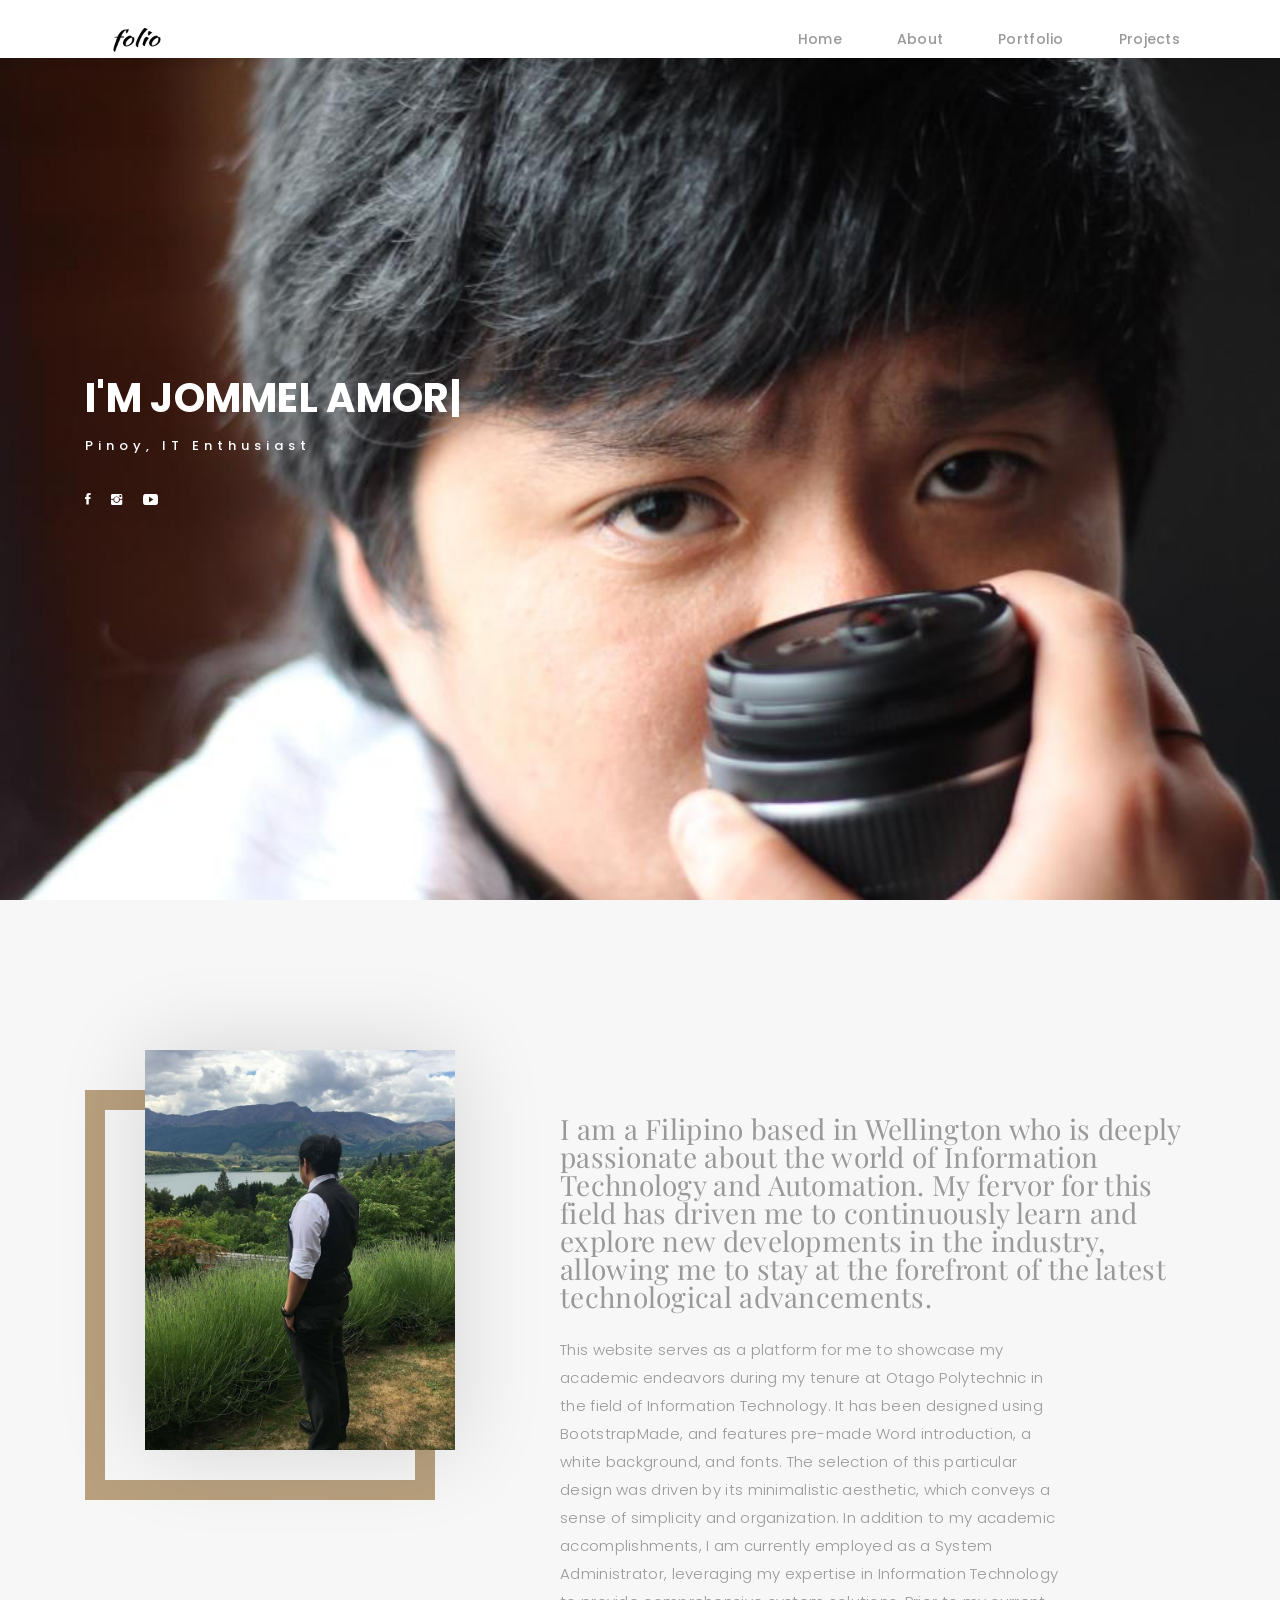
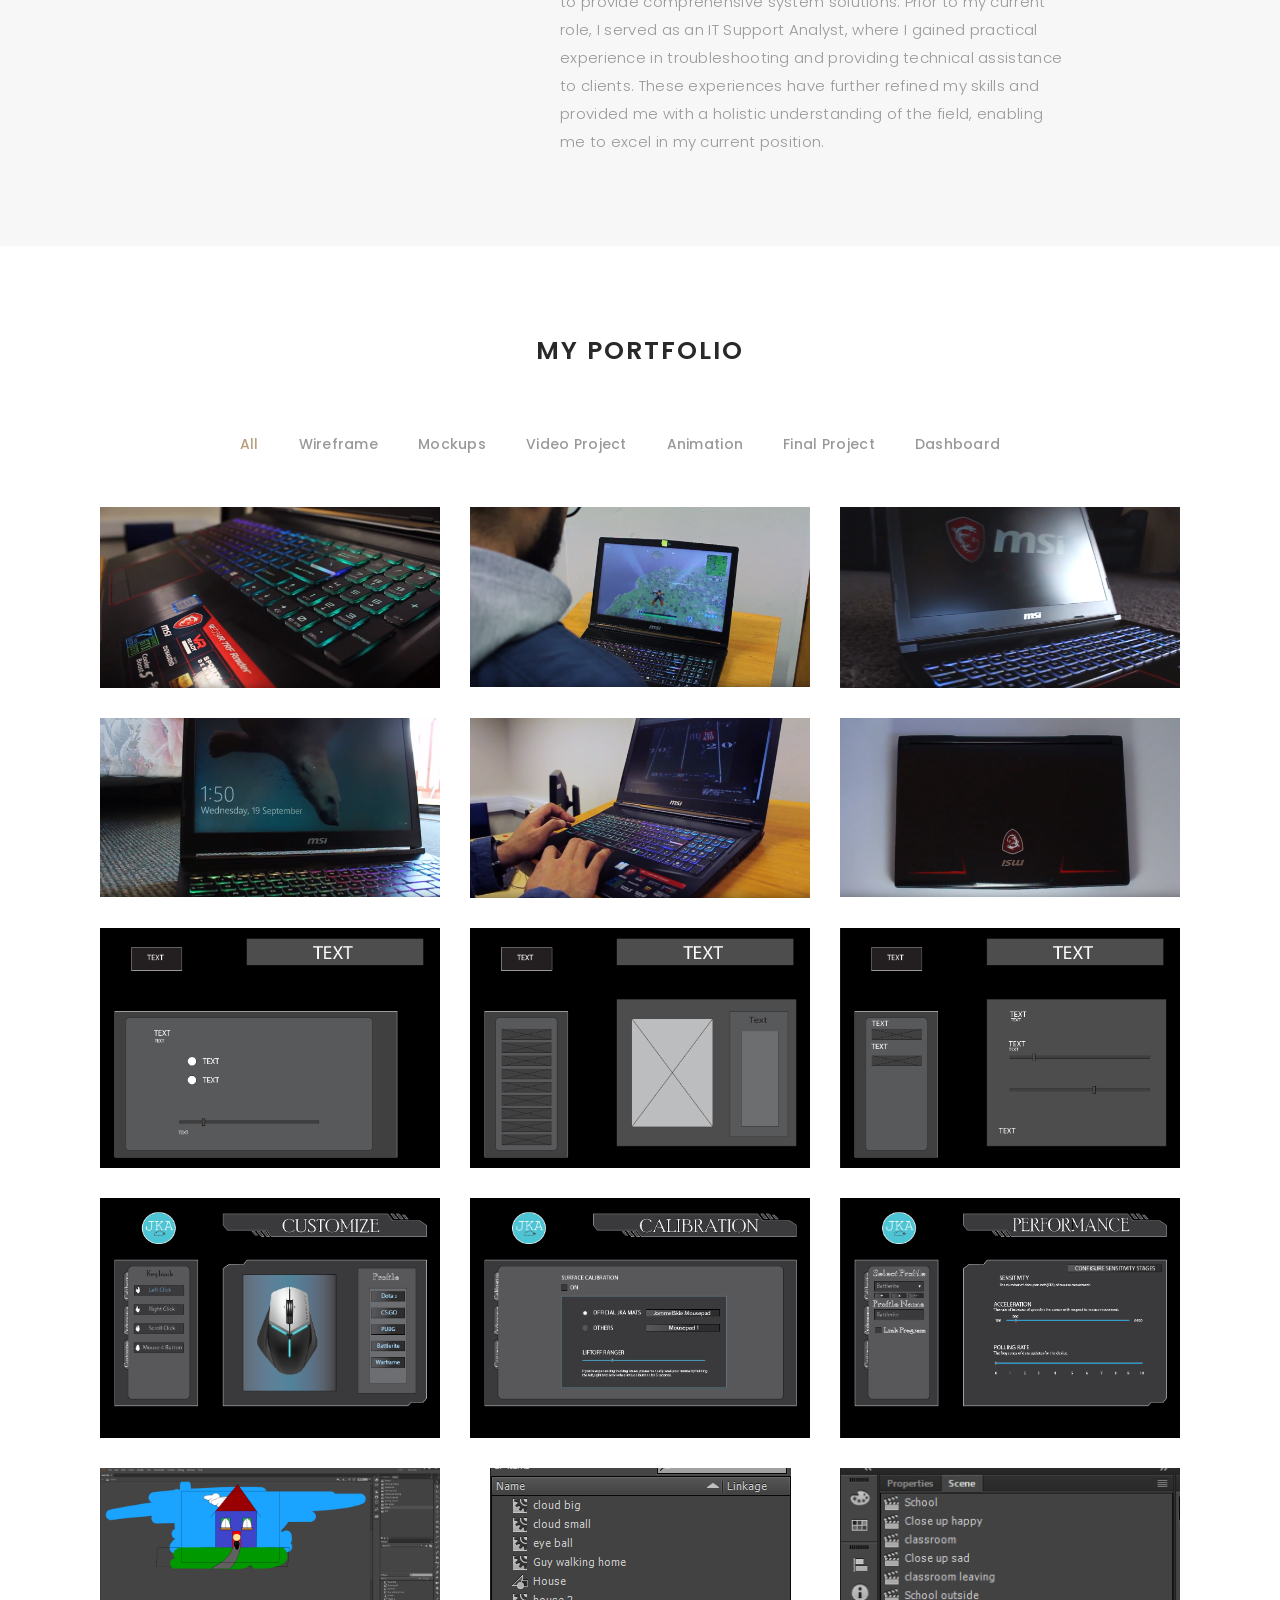
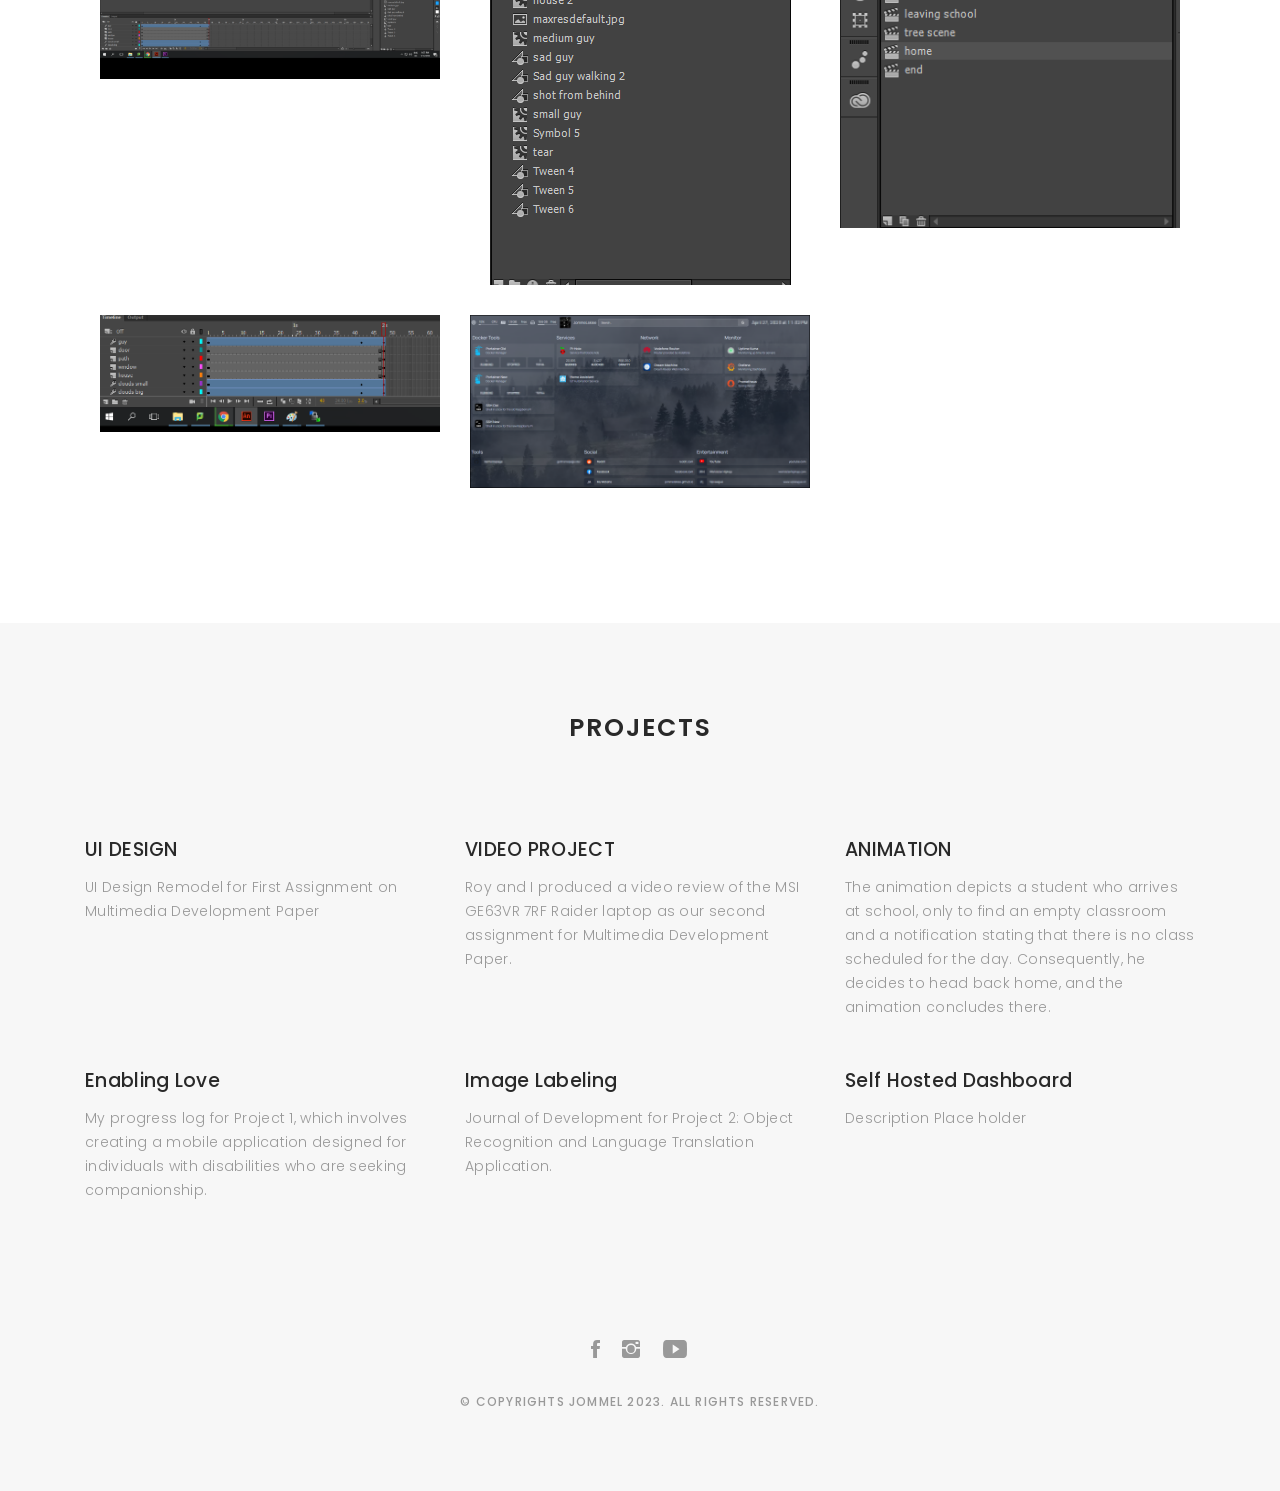
==== index.html @ 689acecf "updated the sequence of portfolio" ====
<!DOCTYPE html>
<html lang="en">

<head>
  <!-- meta -->
  <meta charset="utf-8">
  <meta content="width=device-width, initial-scale=1.0" name="viewport">

  <title>Jommel's Website</title>
  <meta content="" name="keywords">
  <meta content="" name="description">

  <!-- Google Fonts -->
  <link href="https://fonts.googleapis.com/css?family=Poppins:300,300i,400,400i,500,500i,600,600i,700,700i|Playfair+Display:400,400i,700,700i,900,900i" rel="stylesheet">

  <!-- Bootstrap CSS File -->
  <link href="lib/bootstrap/css/bootstrap.min.css" rel="stylesheet">

  <!-- Libraries CSS Files -->
  <link href="lib/ionicons/css/ionicons.min.css" rel="stylesheet">
  <link href="lib/owlcarousel/assets/owl.carousel.min.css" rel="stylesheet">
  <link href="lib/magnific-popup/magnific-popup.css" rel="stylesheet">
  <link href="lib/hover/hover.min.css" rel="stylesheet">

  <!-- Main Stylesheet File -->
  <link href="css/style.css" rel="stylesheet">

  <!-- Responsive css -->
  <link href="css/responsive.css" rel="stylesheet">

  <!-- Favicon -->
  <link rel="shortcut icon" href="images/favicon.png">

  <!-- =======================================================
    Theme Name: Folio
    Theme URL: https://bootstrapmade.com/folio-bootstrap-portfolio-template/
    Author: BootstrapMade.com
    Author URL: https://bootstrapmade.com
  ======================================================= -->
</head>

<body>

  <!-- start section navbar -->
  <nav id="main-nav">
    <div class="row">
      <div class="container">

        <div class="logo">
          <a href="index.html"><img src="images/logo.png" alt="logo"></a>
        </div>

        <div class="responsive"><i data-icon="m" class="ion-navicon-round"></i></div>

        <ul class="nav-menu list-unstyled">
          <li><a href="#header" class="smoothScroll">Home</a></li>
          <li><a href="#about" class="smoothScroll">About</a></li>
          <li><a href="#portfolio" class="smoothScroll">Portfolio</a></li>
          <li><a href="#journal" class="smoothScroll">Projects</a></li>
        </ul>

      </div>
    </div>
  </nav>
  <!-- End section navbar -->


  <!-- start section header -->
  <div id="header" class="home">

    <div class="container">
      <div class="header-content">
        <h1>I'm <span class="typed"></span></h1>
        <p>Pinoy, IT Enthusiast</p>

        <ul class="list-unstyled list-social">
          <li><a href="https://www.facebook.com/jommel.amor"><i class="ion-social-facebook"></i></a></li>
          <li><a href="https://www.instagram.com/jommelskiee/"><i class="ion-social-instagram"></i></a></li>
          <li><a href="https://www.youtube.com/user/jommelgwapo123"><i class="ion-social-youtube"></i></a></li>
        </ul>
      </div>
    </div>
  </div>
  <!-- End section header -->


  <!-- start section about us -->
  <div id="about" class="paddsection">
    <div class="container">
      <div class="row justify-content-between">

        <div class="col-lg-4 ">
          <div class="div-img-bg">
            <div class="about-img">
              <img src="images/me.jpg" class="img-responsive" alt="me">
            </div>
          </div>
        </div>

        <div class="col-lg-7">
          <div class="about-descr">

            <p class="p-heading">I am a Filipino based in Wellington who is deeply passionate about the world of Information Technology and Automation. My fervor for this field has driven me to continuously learn and explore new developments in the industry, allowing me to stay at the forefront of the latest technological advancements. </p>
            <p class="separator">This website serves as a platform for me to showcase my academic endeavors during my tenure at Otago Polytechnic in the field of Information Technology. It has been designed using BootstrapMade, and features pre-made Word introduction, a white background, and fonts. The selection of this particular design was driven by its minimalistic aesthetic, which conveys a sense of simplicity and organization.

              In addition to my academic accomplishments, I am currently employed as a System Administrator, leveraging my expertise in Information Technology to provide comprehensive system solutions. Prior to my current role, I served as an IT Support Analyst, where I gained practical experience in troubleshooting and providing technical assistance to clients. These experiences have further refined my skills and provided me with a holistic understanding of the field, enabling me to excel in my current position.</p>

          </div>

        </div>
      </div>
    </div>
  </div>
  <!-- end section about us -->




  </div>
  <!-- end section services -->


  <!-- start section portfolio -->
  <div id="portfolio" class="text-center paddsection">

    <div class="container">
      <div class="section-title text-center">
        <h2>My Portfolio</h2>
      </div>
    </div>

    <div class="container">
      <div class="row">
        <div class="col-md-12">

          <div class="portfolio-list">

            <ul class="nav list-unstyled" id="portfolio-flters">
              <li class="filter filter-active" data-filter=".all">all</li>
              <li class="filter" data-filter=".branding">Wireframe</li>
              <li class="filter" data-filter=".mockups">mockups</li>
              <li class="filter" data-filter=".uikits">Video Project</li>
              <li class="filter" data-filter=".animations">Animation</li>
              <li class="filter" data-filter=".photography">Final Project</li>
              <li class="filter" data-filter=".dashboard">Dashboard</li>
            </ul>

          </div>

          <div class="portfolio-container">

            <!--Make sure to include the data-filter name from above to make it work-->
            <div class="col-lg-4 col-md-6 portfolio-thumbnail all uikits">
              <a class="popup-img" href="images/portfolio/1.png">
                <img src="images/portfolio/1.png" alt="img">
              </a>
            </div>

            <div class="col-lg-4 col-md-6 portfolio-thumbnail all uikits">
              <a class="popup-img" href="images/portfolio/2.png">
                <img src="images/portfolio/2.png"  alt="img">
              </a>
            </div>

            <div class="col-lg-4 col-md-6 portfolio-thumbnail all uikits">
              <a class="popup-img" href="images/portfolio/3.png">
                <img src="images/portfolio/3.png" alt="img">
              </a>
            </div>

            <div class="col-lg-4 col-md-6 portfolio-thumbnail all uikits">
              <a class="popup-img" href="images/portfolio/4.png">
                <img src="images/portfolio/4.png" alt="img">
              </a>
            </div>

            <div class="col-lg-4 col-md-6 portfolio-thumbnail all uikits">
              <a class="popup-img" href="images/portfolio/5.png">
                <img src="images/portfolio/5.png" alt="img">
              </a>
            </div>

            <div class="col-lg-4 col-md-6 portfolio-thumbnail all uikits">
              <a class="popup-img" href="images/portfolio/6.png">
                <img src="images/portfolio/6.png" alt="img">
              </a>
            </div>
            
            <div class="col-lg-4 col-md-6 portfolio-thumbnail all branding">
              <a class="popup-img" href="images/portfolio/7.png">
                <img src="images/portfolio/7.png" alt="img">
              </a>
            </div>

            <div class="col-lg-4 col-md-6 portfolio-thumbnail all branding">
              <a class="popup-img" href="images/portfolio/8.png">
                <img src="images/portfolio/8.png" alt="img">
              </a>
            </div>

            <div class="col-lg-4 col-md-6 portfolio-thumbnail all branding">
              <a class="popup-img" href="images/portfolio/9.png">
                <img src="images/portfolio/9.png" alt="img">
              </a>
            </div>

            <div class="col-lg-4 col-md-6 portfolio-thumbnail all mockups">
              <a class="popup-img" href="images/portfolio/10.png">
                <img src="images/portfolio/10.png" alt="img">
              </a>
            </div>

            <div class="col-lg-4 col-md-6 portfolio-thumbnail all mockups">
              <a class="popup-img" href="images/portfolio/11.png">
                <img src="images/portfolio/11.png" alt="img">
              </a>
            </div>

            <div class="col-lg-4 col-md-6 portfolio-thumbnail all mockups">
              <a class="popup-img" href="images/portfolio/12.png">
                <img src="images/portfolio/12.png" alt="img">
              </a>
            </div>

            <div class="col-lg-4 col-md-6 portfolio-thumbnail all animations">
              <a class="popup-img" href="images/portfolio/13.png">
                <img src="images/portfolio/13.png" alt="img">
              </a>
            </div>

            <div class="col-lg-4 col-md-6 portfolio-thumbnail all animations">
              <a class="popup-img" href="images/portfolio/14.png">
                <img src="images/portfolio/14.png" alt="img">
              </a>
            </div>

            <div class="col-lg-4 col-md-6 portfolio-thumbnail all animations">
              <a class="popup-img" href="images/portfolio/15.png">
                <img src="images/portfolio/15.png" alt="img">
              </a>
            </div>

            <div class="col-lg-4 col-md-6 portfolio-thumbnail all animations">
              <a class="popup-img" href="images/portfolio/16.png">
                <img src="images/portfolio/16.png" alt="img">
              </a>
            </div>

            <div class="col-lg-4 col-md-6 portfolio-thumbnail all dashboard">
              <a class="popup-img" href="images/portfolio/17.png">
                <img src="images/portfolio/17.png" alt="img">
              </a>
            </div>

          </div>
        </div>
      </div>
    </div>

  </div>
  <!-- End section portfolio -->


  <!-- start section journal -->
  <div id="journal" class="text-left paddsection">

    <div class="container">
      <div class="section-title text-center">
        <h2>Projects</h2>
      </div>
    </div>

    <div class="container">
      <div class="journal-block">
        <div class="row">

          <div class="col-lg-4 col-md-6">
            <div class="journal-info">

              <!-- <a href="blog-single.html"><img src="images/blog-post-1.jpg" class="img-responsive" alt="img"></a> -->

              <div class="journal-txt">

                <h4><a href="blog-ui.html">UI DESIGN</a></h4>
                <p class="separator">UI Design Remodel for First Assignment on Multimedia Development Paper
                </p>

              </div>

            </div>
          </div>

          

          <div class="col-lg-4 col-md-6">
            <div class="journal-info">

              <!-- <a href="blog-video.html"><img src="images/blog-post-2.jpg" class="img-responsive" alt="img"></a> -->

              <div class="journal-txt">

                <h4><a href="blog-video.html">VIDEO PROJECT</a></h4>
                <p class="separator">Roy and I produced a video review of the MSI GE63VR 7RF Raider laptop as our second assignment for Multimedia Development Paper.
                </p>

              </div>

            </div>
          </div>



          <div class="col-lg-4 col-md-6">
            <div class="journal-info">

              <!-- <a href="blog-single.html"><img src="images/blog-post-3.jpg" class="img-responsive" alt="img"></a> -->

              <div class="journal-txt">

                <h4><a href="blog-single.html">ANIMATION</a></h4>
                <p class="separator">The animation depicts a student who arrives at school, only to find an empty classroom and a notification stating that there is no class scheduled for the day. Consequently, he decides to head back home, and the animation concludes there.
                </p>

              </div>

            </div>
          </div>



          <div class="col-lg-4 col-md-6">
            <div class="journal-info">

              <!-- <a href="blog-single.html"><img src="images/blog-post-3.jpg" class="img-responsive" alt="img"></a> -->

              <div class="journal-txt">

                <h4><a href="blog-project1.html">Enabling Love</a></h4>
                <p class="separator">My progress log for Project 1, which involves creating a mobile application designed for individuals with disabilities who are seeking companionship.
                </p>

              </div>

            </div>
          </div>



          <div class="col-lg-4 col-md-6">
            <div class="journal-info">

              <!-- <a href="blog-single.html"><img src="images/blog-post-3.jpg" class="img-responsive" alt="img"></a> -->

              <div class="journal-txt">

                <h4><a href="blog-project2.html">Image Labeling</a></h4>
                <p class="separator">Journal of Development for Project 2: Object Recognition and Language Translation Application.
                </p>

              </div>

            </div>
          </div>



          <div class="col-lg-4 col-md-6">
            <div class="journal-info">


              <div class="journal-txt">

                <h4><a href="dashboard.html">Self Hosted Dashboard</a></h4>
                <p class="separator">Description Place holder
                </p>

              </div>

            </div>
          </div>


<!--
          <div class="col-lg-4 col-md-6">
            <div class="journal-info">


              <div class="journal-txt">

                <h4><a href="blog-project2.html">TITLE</a></h4>
                <p class="separator">Description
                </p>

              </div>

            </div>
          </div>

        -->



        </div>
      </div>
    </div>

  </div>
  <!-- End section journal -->



  <!-- start section footer -->
  <div id="footer" class="text-center">
    <div class="container">
      <div class="socials-media text-center">

        <ul class="list-unstyled">
          <li><a href="https://www.facebook.com/jommel.amor"><i class="ion-social-facebook"></i></a></li>
          <li><a href="https://www.instagram.com/jommelskiee/"><i class="ion-social-instagram"></i></a></li>
          <li><a href="https://www.youtube.com/user/jommelgwapo123"><i class="ion-social-youtube"></i></a></li>
        </ul>

      </div>

      <p>&copy; Copyrights Jommel 2023. All rights reserved.</p>



    </div>
  </div>
  <!-- End section footer -->

  <!-- JavaScript Libraries -->
  <script src="lib/jquery/jquery.min.js"></script>
  <script src="lib/jquery/jquery-migrate.min.js"></script>
  <script src="lib/bootstrap/js/bootstrap.bundle.min.js"></script>
  <script src="lib/typed/typed.js"></script>
  <script src="lib/owlcarousel/owl.carousel.min.js"></script>
  <script src="lib/magnific-popup/magnific-popup.min.js"></script>
  <script src="lib/isotope/isotope.pkgd.min.js"></script>

  <!-- Contact Form JavaScript File -->
  <script src="contactform/contactform.js"></script>

  <!-- Template Main Javascript File -->
  <script src="js/main.js"></script>

</body>

</html>
---- css/style.css ----
/*
  Theme Name: Folio
  Theme URL: https://bootstrapmade.com/folio-bootstrap-portfolio-template/
  Author: BootstrapMade.com
  Author URL: https://bootstrapmade.com
*/

/*  General Styling
/*-----------------------------------------------------------------------------------*/

body {
  background: #ffffff;
  color: #898989;
  font-family: 'Poppins', helvetica;
  font-size: 15px;
  font-weight: 300;
  line-height: 20px;
  letter-spacing: 0.02em;
  overflow-x: hidden;
  margin: 0 auto;
  padding: 0;
  -moz-box-sizing: border-box;
  -ms-box-sizing: border-box;
  -o-box-sizing: border-box;
  -webkit-box-sizing: border-box;
  box-sizing: border-box;
}

h1, h2, h3, h4, h5, h6 {
  margin: 0;
}

h2 {
  color: #292929;
  font-weight: 600;
}

h4 {
  color: #292929;
  font-size: 14px;
  font-weight: 600;
}

a {
  color: #292929;
  text-decoration: none !important;
  -moz-transition: all 0.5s ease-in-out 0s;
  -ms-transition: all 0.5s ease-in-out 0s;
  -o-transition: all 0.5s ease-in-out 0s;
  -webkit-transition: all 0.5s ease-in-out 0s;
  transition: all 0.5s ease-in-out 0s;
}

a:hover {
  -moz-transition: all 0.5s ease-in-out 0s;
  -ms-transition: all 0.5s ease-in-out 0s;
  -o-transition: all 0.5s ease-in-out 0s;
  -webkit-transition: all 0.5s ease-in-out 0s;
  transition: all 0.5s ease-in-out 0s;
}

a:hover, a:focus {
  color: #b8a07e;
  text-decoration: underline;
}

nav ul li a {
  padding: 2px 0 0 0;
  position: relative;
  display: block;
  font-size: 12px;
  color: #999999;
  letter-spacing: 0.1em;
  font-weight: 500;
  line-height: 14px;
  text-transform: uppercase;
  -moz-transition: all 0.5s ease-in-out 0s;
  -ms-transition: all 0.5s ease-in-out 0s;
  -o-transition: all 0.5s ease-in-out 0s;
  -webkit-transition: all 0.5s ease-in-out 0s;
  transition: all 0.5s ease-in-out 0s;
}

p {
  margin: 25px 0;
  padding: 0;
  font-size: 15px;
  color: #999999;
  line-height: 28px;
}

::-moz-selection {
  background: #b8a07e;
  color: #fff;
}

::selection {
  background: #b8a07e;
  color: #fff;
}

.btn {
  background: #333;
  border: medium none;
  border-radius: 0;
  color: #fff;
  font-size: 12px;
  height: 50px;
  line-height: 50px;
  padding: 0 30px;
  text-transform: uppercase;
}

.btn:hover, .btn:focus {
  color: #fff;
}

.padDiv {
  padding: 30px 20px;
}

.section-title {
  margin-bottom: 70px;
}

.section-title h2 {
  font-size: 25px;
  letter-spacing: 2px;
  text-transform: uppercase;
}

.form-control {
  background-color: transparent;
  border: 1px solid #999;
  border-radius: 0;
  color: #999999;
  font-size: 12px;
  font-weight: 500;
  height: 50px;
  letter-spacing: 0.1em;
  padding-left: 10px;
  margin: 0 0 25px 0;
  line-height: 14px;
  text-transform: uppercase;
}

.form-control:focus {
  box-shadow: none;
  outline: 0 none;
}

.paddsection {
  padding-top: 90px;
  padding-bottom: 90px;
}

.paddsections {
  padding-top: 90px;
  padding-bottom: 90px !important;
}

.hvr-shutter-in-horizontal::before {
  background: #333;
}

.hvr-shutter-in-horizontal:hover {
  background: #b8a07e;
}

.mb-30 {
  margin-bottom: 30px;
}

/*-----------------------------------------------------------------------------------*/
/*  Navbar Top
/*-----------------------------------------------------------------------------------*/

nav {
  position: fixed;
  background: #fff;
  z-index: 1000;
  width: 100%;
  padding: 20px;
  display: none;
  -webkit-box-shadow: 0px 2px 92px 0px rgba(0, 0, 0, 0.18);
  -moz-box-shadow: 0px 2px 92px 0px rgba(0, 0, 0, 0.18);
  box-shadow: 0px 2px 92px 0px rgba(0, 0, 0, 0.18);
}

.nav-menu {
  float: right;
  line-height: 32px;
  margin-bottom: 0;
  padding-top: 16px;
}

nav ul li {
  float: left;
  margin-right: 15px;
  font-family: 'Poppins', sans-serif;
  font-size: 14px;
  margin-left: 40px;
}

nav ul li a {
  padding: 2px 0 0 0;
  position: relative;
  display: block;
  font-size: 14px;
  color: #999999;
  font-family: 'Poppins', helvetica;
  font-weight: 500;
  line-height: 16px;
  text-transform: uppercase;
  letter-spacing: 0.02em;
  text-transform: capitalize;
}

.logo {
  float: left;
}

.logo img {
  width: 100px;
  height: 50px;
}

.responsive {
  display: none;
  font-size: 23px;
}

.active {
  color: #afafaf;
}

/*----------------------------------------------------------------------------------*/
/*  Header
/*-----------------------------------------------------------------------------------*/

#header {
  background: url("../images/home-bg.jpg") repeat scroll center center / cover;
  height: 100vh;
  width: 100%;
}


#header .header-content {
  height: 100vh;
  text-align: left;
  width: 100%;
  display: flex;
  justify-content: center;
  flex-direction: column;
}

.header-content h1 {
  font-size: 40px;
  font-weight: 700;
  margin-bottom: 10px;
  text-transform: uppercase;
  color: #fff;
}

.header-content p {
  font-size: 13px;
  letter-spacing: 5px;
  margin-top: 0;
  margin-bottom: 30px;
  text-transform: capitalize;
  color: #fff;
  font-weight: 500;
}

.header-content .list-social li {
  float: left;
  margin-right: 20px;
}

.header-content .list-social li i {
  color: #fff;
  font-size: 15px;
}

/*-----------------------------------------------------------------------------------*/
/*  Aout-us
/*-----------------------------------------------------------------------------------*/

#about {
  width: 100%;
  height: auto;
  background: #f7f7f7;
  padding-top: 190px;
}

#about .div-img-bg {
  padding-bottom: 30px;
  border: 20px solid #b8a07e;
}

#about .div-img-bg .about-img img {
  width: 100%;
  box-shadow: 0px 0px 85px 0px rgba(0, 0, 0, 0.14);
  margin-top: -60px;
  margin-left: 40px;
  height: 400px;
  object-fit: cover;
}

#about .about-descr .p-heading {
  font-family: 'Playfair Display', serif;
  font-size: 28px;
  text-align: left;
}

#about .about-descr .separator {
  max-width: 80%;
  margin-bottom: 0;
  text-align: left;
}

/*-----------------------------------------------------------------------------------*/
/*   Services
/*-----------------------------------------------------------------------------------*/

#services {
  background: #f7f7f7;
  position: relative;
  padding-bottom: 80px;
}

.owl-item {
  float: left;
}
.services-block span {
  margin: 10px 0;
  position: relative;
  font-size: 13px;
  color: #292929;
  letter-spacing: 0.1em;
  font-weight: 500;
  text-transform: uppercase;
  display: block;
}

.services-block .separator {
  margin: 0;
  font-size: 13px;
  line-height: 22px;
}

.services-block i {
  font-size: 44px;
  color: #b8a07e;
  line-height: 44px;
}


.services-carousel  .owl-stage-outer {
  overflow: hidden;
}

.services-carousel .owl-dots {
  margin-top: 5px;
  text-align: center;
}

.services-carousel .owl-dot {
  display: inline-block;
  margin: 0 5px;
  width: 12px !important;
  height: 12px !important;
  border-radius: 50%;
  border: 0;
  padding: 0 !important;
  background-color: #ddd;
  cursor: pointer;
}

.services-carousel .owl-dot.active {
  background-color: #b8a07e;
}

.owl-nav {
  display: none;
}


/*-----------------------------------------------------------------------------------*/
/*  Portfolio
/*-----------------------------------------------------------------------------------*/

#portfolio {
  position: relative;
  padding-bottom: 50px;
}

#portfolio .portfolio-list {
  margin-bottom: 50px;
}

#portfolio .portfolio-list .nav {
  display: inline-block;
  margin: 0;
}

#portfolio .portfolio-list .nav li {
  margin: 0 40px 0 0;
  float: left;
  font-size: 14px;
  color: #999999;
  line-height: 16px;
  cursor: pointer;
  font-family: 'Poppins', helvetica;
  font-weight: 500;
  letter-spacing: 0.02em;
  text-transform: capitalize;
  -moz-transition: all 0.5s ease-in-out 0s;
  -ms-transition: all 0.5s ease-in-out 0s;
  -o-transition: all 0.5s ease-in-out 0s;
  -webkit-transition: all 0.5s ease-in-out 0s;
  transition: all 0.5s ease-in-out 0s;
}

#portfolio .portfolio-list .nav li:hover, #portfolio .portfolio-list .nav li.filter-active  {
  color: #b8a07e;
  -moz-transition: all 0.5s ease-in-out 0s;
  -ms-transition: all 0.5s ease-in-out 0s;
  -o-transition: all 0.5s ease-in-out 0s;
  -webkit-transition: all 0.5s ease-in-out 0s;
  transition: all 0.5s ease-in-out 0s;
}

#portfolio .portfolio-container {
  display: inline-block;
  margin-bottom: 50px;
  width: 100%;
}

.portfolio-thumbnail {
  margin-bottom: 30px;
  overflow: hidden;
}

.portfolio-thumbnail img {
  max-width: 100%;
}

/*-----------------------------------------------------------------------------------*/
/*  Journal
/*-----------------------------------------------------------------------------------*/

#journal,  #journal-blog {
  height: auto;
  width: 100%;
  background: #f7f7f7;
  padding-bottom: 60px;
  position: relative;
}

#journal-blog {
  background: #fff;
  padding-bottom: 30px;
}

#journal .journal-block {
  display: inline-block;
  height: auto;
  width: 100%;
}

#journal .journal-block .journal-info {
  position: relative;
}

.journal-block .journal-info img {
  max-width: 100%;
}

.journal-block .journal-info .journal-txt {
  padding: 25px 0px;
  position: relative;
}

.journal-block .journal-info .journal-txt h4 a {
  display: block;
  font-size: 19px;
  line-height: 24px;
  margin: 0 0 13px 0;
  font-weight: 500;
  color: #292929;
  -moz-transition: all 0.5s ease-in-out 0s;
  -ms-transition: all 0.5s ease-in-out 0s;
  -o-transition: all 0.5s ease-in-out 0s;
  -webkit-transition: all 0.5s ease-in-out 0s;
  transition: all 0.5s ease-in-out 0s;
}

.journal-block .journal-info .journal-txt h4 a:hover {
  color: #b8a07e;
  -moz-transition: all 0.5s ease-in-out 0s;
  -ms-transition: all 0.5s ease-in-out 0s;
  -o-transition: all 0.5s ease-in-out 0s;
  -webkit-transition: all 0.5s ease-in-out 0s;
  transition: all 0.5s ease-in-out 0s;
}

.journal-block .journal-info .journal-txt p {
  margin: 0;
  font-size: 14px;
  line-height: 24px;
}

/*-----------------------------------------------------------------------------------*/
/*  Contact
/*-----------------------------------------------------------------------------------*/

#contact {
  height: auto;
  width: 100%;
}

.contact-details {
  list-style: none;
  margin: 0;
  padding: 0;
}

.contact-details li {
  padding-bottom: 10px;
}

#contact input, #contact textarea {
  width: 100%;
}


#contact  #sendmessage {
  color: #18d26e;
  border: 1px solid #18d26e;
  display: none;
  text-align: center;
  padding: 15px;
  font-weight: 600;
  margin: 15px;
}

#contact  #errormessage {
  color: red;
  display: none;
  border: 1px solid red;
  text-align: center;
  padding: 15px;
  font-weight: 600;
  margin: 15px;
}

#contact #sendmessage.show, #contact #errormessage.show, #contact .show {
  display: block;
}

#contact .validation {
  color: red;
  display: none;
  margin: 0 0 20px;
  font-weight: 400;
  font-size: 13px;
}

/*-----------------------------------------------------------------------------------*/
/*  Footer
/*-----------------------------------------------------------------------------------*/

#footer {
  background: #f7f7f7;
  padding-top: 50px;
  padding-bottom: 50px;
}

#footer .socials-media {
  width: 100%;
}

#footer .socials-media ul {
  display: inline-block;
  float: none;
  margin: 0 0 20px 0;
}

#footer .socials-media ul li {
  float: left;
  margin-left: 10px;
  margin-right: 10px;
}

#footer .socials-media ul li a {
  font-size: 24px;
  color: #999;
  letter-spacing: 0.1em;
  font-weight: 500;
  background: transparent;
  text-transform: uppercase;
  -moz-transition: all 0.5s ease-in-out 0s;
  -ms-transition: all 0.5s ease-in-out 0s;
  -o-transition: all 0.5s ease-in-out 0s;
  -webkit-transition: all 0.5s ease-in-out 0s;
  transition: all 0.5s ease-in-out 0s;
}

#footer .socials-media ul li a:hover {
  color: #b8a07e;
  -moz-transition: all 0.5s ease-in-out 0s;
  -ms-transition: all 0.5s ease-in-out 0s;
  -o-transition: all 0.5s ease-in-out 0s;
  -webkit-transition: all 0.5s ease-in-out 0s;
  transition: all 0.5s ease-in-out 0s;
}

#footer p {
  font-size: 12px;
  letter-spacing: 0.1em;
  font-weight: 500;
  margin-top: 0;
  text-transform: uppercase;
}

.credits {
  font-size: 13px;
}
---- css/responsive.css ----
/** Width between 1200x to 0
 *  ~~~~~~~~~~~~~~~~~~~~~~~~~~~~~~~~~~~~
 */

@media (min-width: 1200px) {

}

/** Width between 992px to 1199px
 *  ~~~~~~~~~~~~~~~~~~~~~~~~~~~~~~~~~~~~
 */

@media (min-width: 992px) and (max-width: 1199px) {
  
}

/** Width between 768px to 991px
 *  ~~~~~~~~~~~~~~~~~~~~~~~~~~~~~~~~~~~~
 */

@media (min-width: 768px) and (max-width: 991px) {
  /* Navbar */
  nav {
    padding: 10px 15px;
  }
  .nav-menu {
    margin-top: 40px;
    display: none;
    float: none;
    width: 100%;
  }
  .nav-menu li {
    float: none;
    width: 100%;
    text-align: center;
    border-top: 1px solid #f7f7f7;
    line-height: 45px;
    margin-left: 0;
    padding-top: 10px;
    padding-bottom: 10px;
  }
  .responsive {
    float: right;
    padding-top: 15px;
    display: block;
  }
  /* About */
  .head-info .header-content .cmaster h1 {
    font-size: 32px;
  }
  #about .div-img-bg {
    padding: 0;
  }
  #about .div-img-bg .about-img img {
    margin-top: 0%;
    margin-left: calc(0% - 0px);
  }
  #about .about-descr .p-heading {
    font-size: 20px;
  }
  #about .about-descr .separator {
    max-width: 100%;
    margin-bottom: 0;
  }
  /* portfolio */
  #portfolio .portfolio-list .nav li {
    float: none;
    margin: 20px;
    display: inline-block;
  }
  /* journal */
  #journal .journal-block .journal-info {
    margin-bottom: 30px;
  }
  /* Contact */
  .contact-contact {
    margin-bottom: 30px;
  }
  /* Footer */
  #footer .socials-media ul li {
    margin-right: 0;
    margin-left: 0;
    float: none;
    display: inline-block;
  }
}

/** Width between 767px to 0
 *  ~~~~~~~~~~~~~~~~~~~~~~~~~~~~~~~~~~~~
 */

@media (max-width: 767px) {
  /* Navbar */
  nav {
    padding: 20px 15px;
  }
  .nav-menu {
    margin-top: 40px;
    display: none;
    float: none;
    width: 100%;
  }
  .nav-menu li {
    float: none;
    width: 100%;
    text-align: center;
    border-top: 1px solid #f7f7f7;
    line-height: 45px;
    margin-left: 0;
    padding-top: 10px;
    padding-bottom: 10px;
  }
  .responsive {
    float: right;
    padding-top: 15px;
    display: block;
  }
  /* About */
  .head-info .header-content h1 {
    font-size: 32px;
  }
  #about .div-img-bg {
    padding: 0;
  }
  #about .div-img-bg .about-img img {
    margin-top: 0%;
    margin-left: calc(0% - 0px);
  }
  #about .about-descr .p-heading {
    font-size: 20px;
  }
  #about .about-descr .separator {
    max-width: 100%;
    margin-bottom: 0;
  }
  /* portfolio */
  #portfolio .portfolio-list .nav li {
    float: none;
    margin: 20px;
    display: inline-block;
  }
  /* journal */
  #journal .journal-block .journal-info {
    margin-bottom: 30px;
  }
  /* Contact */
  .contact-contact {
    margin-bottom: 30px;
  }
  /* Footer */
  #footer .socials-media ul li {
    margin-right: 0;
    margin-left: 0;
    float: none;
    display: inline-block;
  }
}

/** Width between 600px to 0
 *  ~~~~~~~~~~~~~~~~~~~~~~~~~~~~~~~~~~~~
 */

@media (max-width: 600px) {
  /* Navbar */
  nav {
    padding: 20px 15px;
  }
  .nav-menu {
    margin-top: 40px;
    display: none;
    float: none;
    width: 100%;
  }
  .nav-menu li {
    float: none;
    width: 100%;
    text-align: center;
    border-top: 1px solid #f7f7f7;
    line-height: 45px;
    margin-left: 0;
    padding-top: 10px;
    padding-bottom: 10px;
  }
  .responsive {
    float: right;
    padding-top: 15px;
    display: block;
  }
  /* About */
  .head-info .header-content h1 {
    font-size: 32px;
  }
  #about .div-img-bg {
    padding: 0;
  }
  #about .div-img-bg .about-img img {
    margin-top: 0%;
    margin-left: calc(0% - 0px);
  }
  #about .about-descr .p-heading {
    font-size: 20px;
  }
  #about .about-descr .separator {
    max-width: 100%;
    margin-bottom: 0;
  }
  /* portfolio */
  #portfolio .portfolio-list .nav li {
    float: none;
    margin: 10px;
    display: inline-block;
  }
  /* journal */
  #journal .journal-block .journal-info {
    margin-bottom: 30px;
  }
  /* Contact */
  .contact-contact {
    margin-bottom: 30px;
  }
  /* Footer */
  #footer .socials-media ul li {
    margin-right: 0;
    margin-left: 0;
    float: none;
    display: inline-block;
  }
}

/** Width between 480px to 0
 *  ~~~~~~~~~~~~~~~~~~~~~~~~~~~~~~~~~~~~
 */

@media (max-width: 480px) {
  /* Navbar */
  nav {
    padding: 20px 15px;
  }
  .nav-menu {
    margin-top: 40px;
    display: none;
    float: none;
    width: 100%;
  }
  .nav-menu li {
    float: none;
    width: 100%;
    text-align: center;
    border-top: 1px solid #f7f7f7;
    line-height: 45px;
    margin-left: 0;
    padding-top: 10px;
    padding-bottom: 10px;
  }
  .responsive {
    float: right;
    padding-top: 15px;
    display: block;
  }
  /* About */
  .head-info .header-content h1 {
    font-size: 32px;
  }
  #about .div-img-bg {
    padding: 0;
  }
  #about .div-img-bg .about-img img {
    margin-top: 0%;
    margin-left: calc(0% - 0px);
  }
  #about .about-descr .p-heading {
    font-size: 20px;
  }
  #about .about-descr .separator {
    max-width: 100%;
    margin-bottom: 0;
  }
  /* portfolio */
  #portfolio .portfolio-list .nav li {
    float: none;
    margin: 20px;
  }
  /* journal */
  #journal .journal-block .journal-info {
    margin-bottom: 30px;
  }
  /* Contact */
  .contact-contact {
    margin-bottom: 30px;
  }
  /* Footer */
  #footer .socials-media ul li {
    margin-right: 0;
    margin-left: 0;
    float: none;
    display: inline-block;
  }
}

/** Width between 320px to 0
 *  ~~~~~~~~~~~~~~~~~~~~~~~~~~~~~~~~~~~~
 */

@media (max-width: 320px) {
  /* Navbar */
  nav {
    padding: 20px 15px;
  }
  .nav-menu {
    margin-top: 40px;
    display: none;
    float: none;
    width: 100%;
  }
  .nav-menu li {
    float: none;
    width: 100%;
    text-align: center;
    border-top: 1px solid #f7f7f7;
    line-height: 45px;
    margin-left: 0;
    padding-top: 10px;
    padding-bottom: 10px;
  }
  .responsive {
    float: right;
    padding-top: 15px;
    display: block;
  }
  /* About */
  .head-info .header-content h1 {
    font-size: 32px;
  }
  #about .div-img-bg {
    padding: 0;
  }
  #about .div-img-bg .about-img img {
    margin-top: 0%;
    margin-left: calc(0% - 0px);
  }
  #about .about-descr .p-heading {
    font-size: 20px;
  }
  #about .about-descr .separator {
    max-width: 100%;
    margin-bottom: 0;
  }
  /* portfolio */
  #portfolio .portfolio-list .nav li {
    float: none;
    margin: 20px;
  }
  /* journal */
  #journal .journal-block .journal-info {
    margin-bottom: 30px;
  }
  /* Contact */
  .contact-contact {
    margin-bottom: 30px;
  }
  /* Footer */
  #footer .socials-media ul li {
    margin-right: 0;
    margin-left: 0;
    float: none;
    display: inline-block;
  }
  /* Single page */
  .entry-comments-body span {
    display: inline-block;
    margin-right: 0;
  }
}
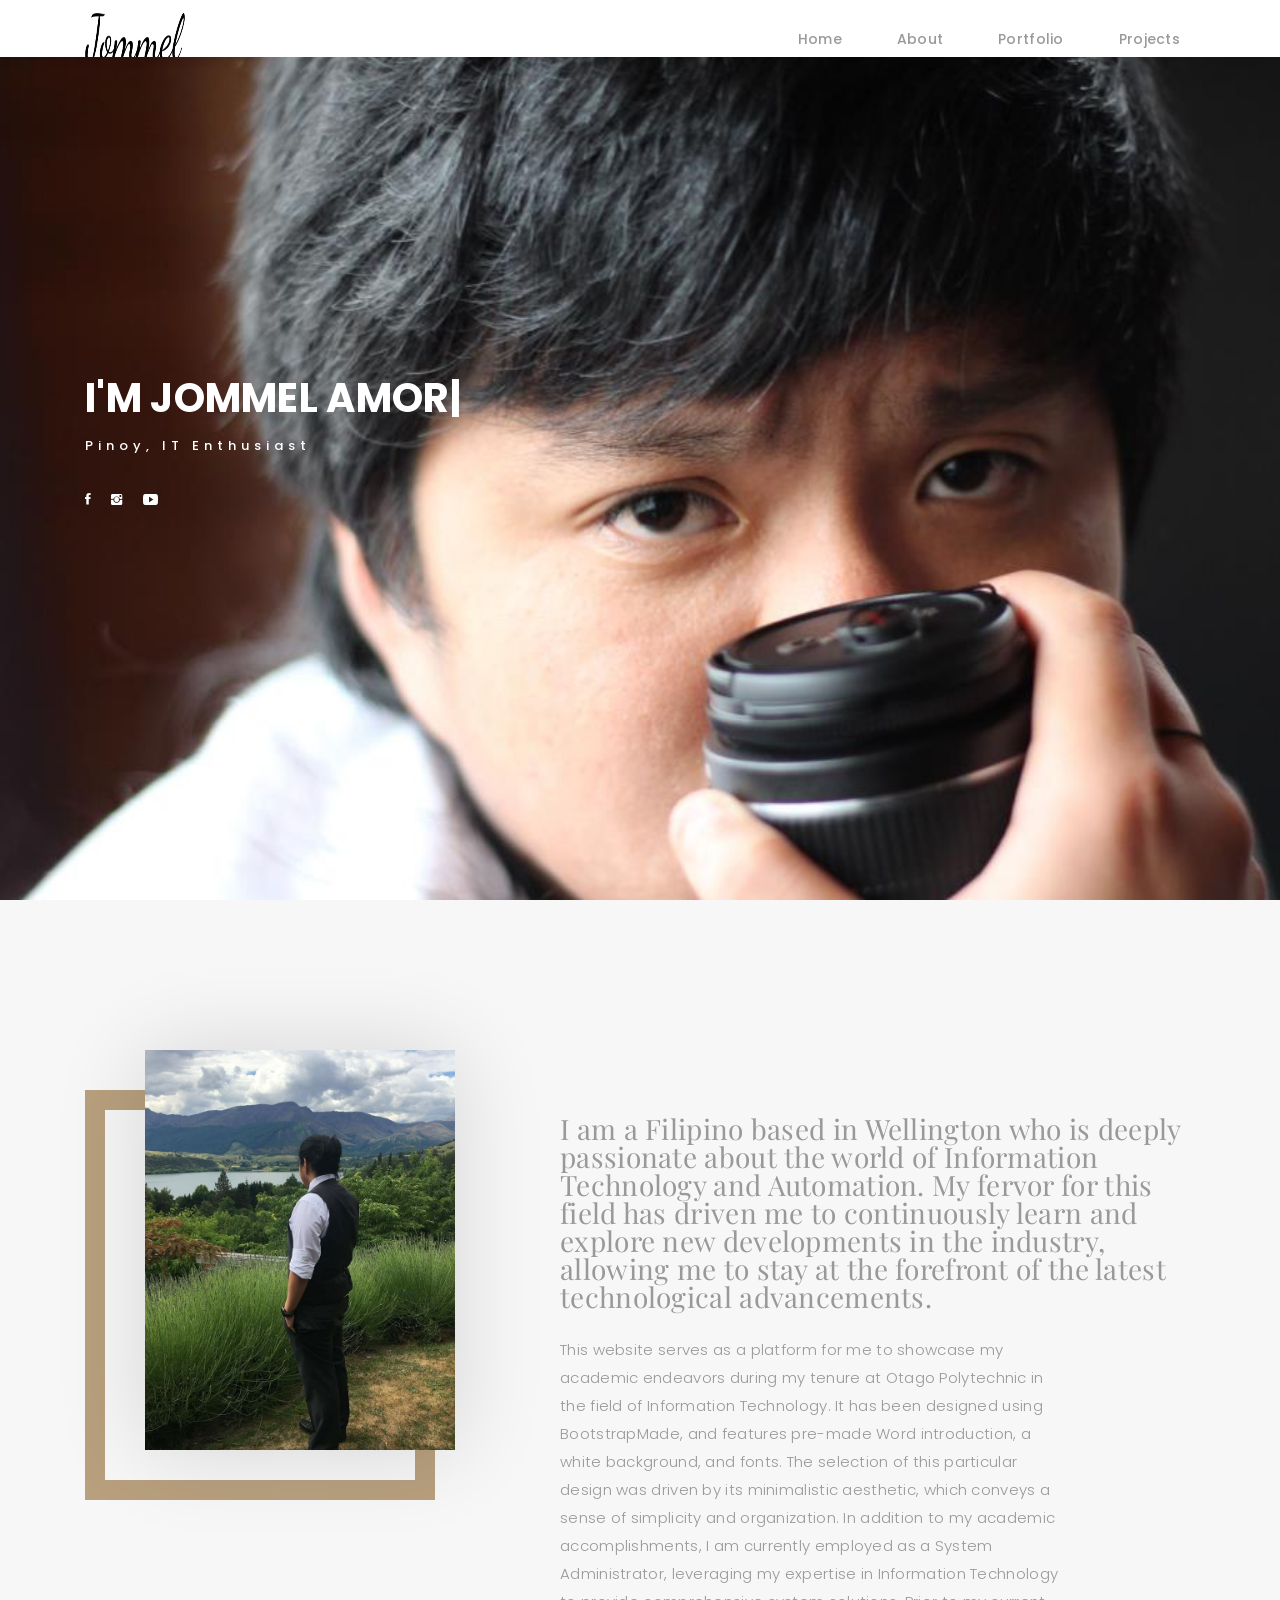
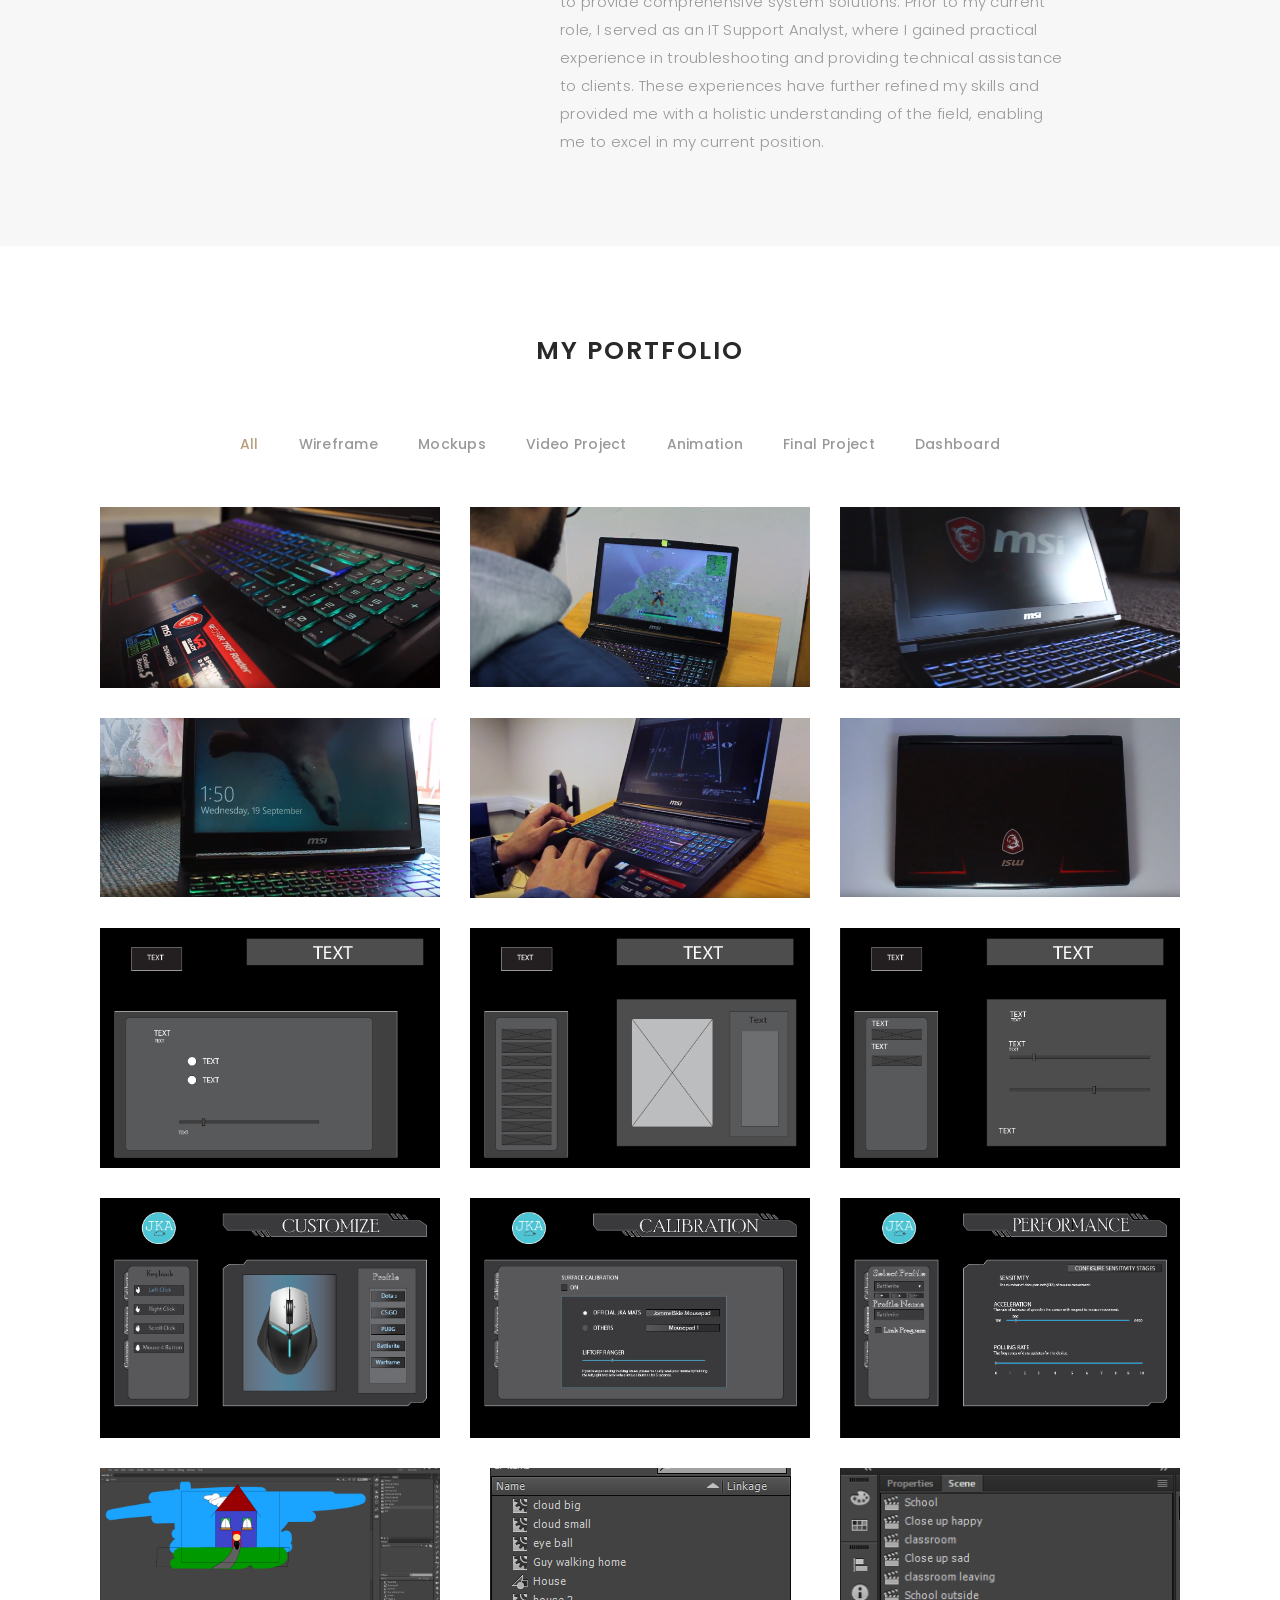
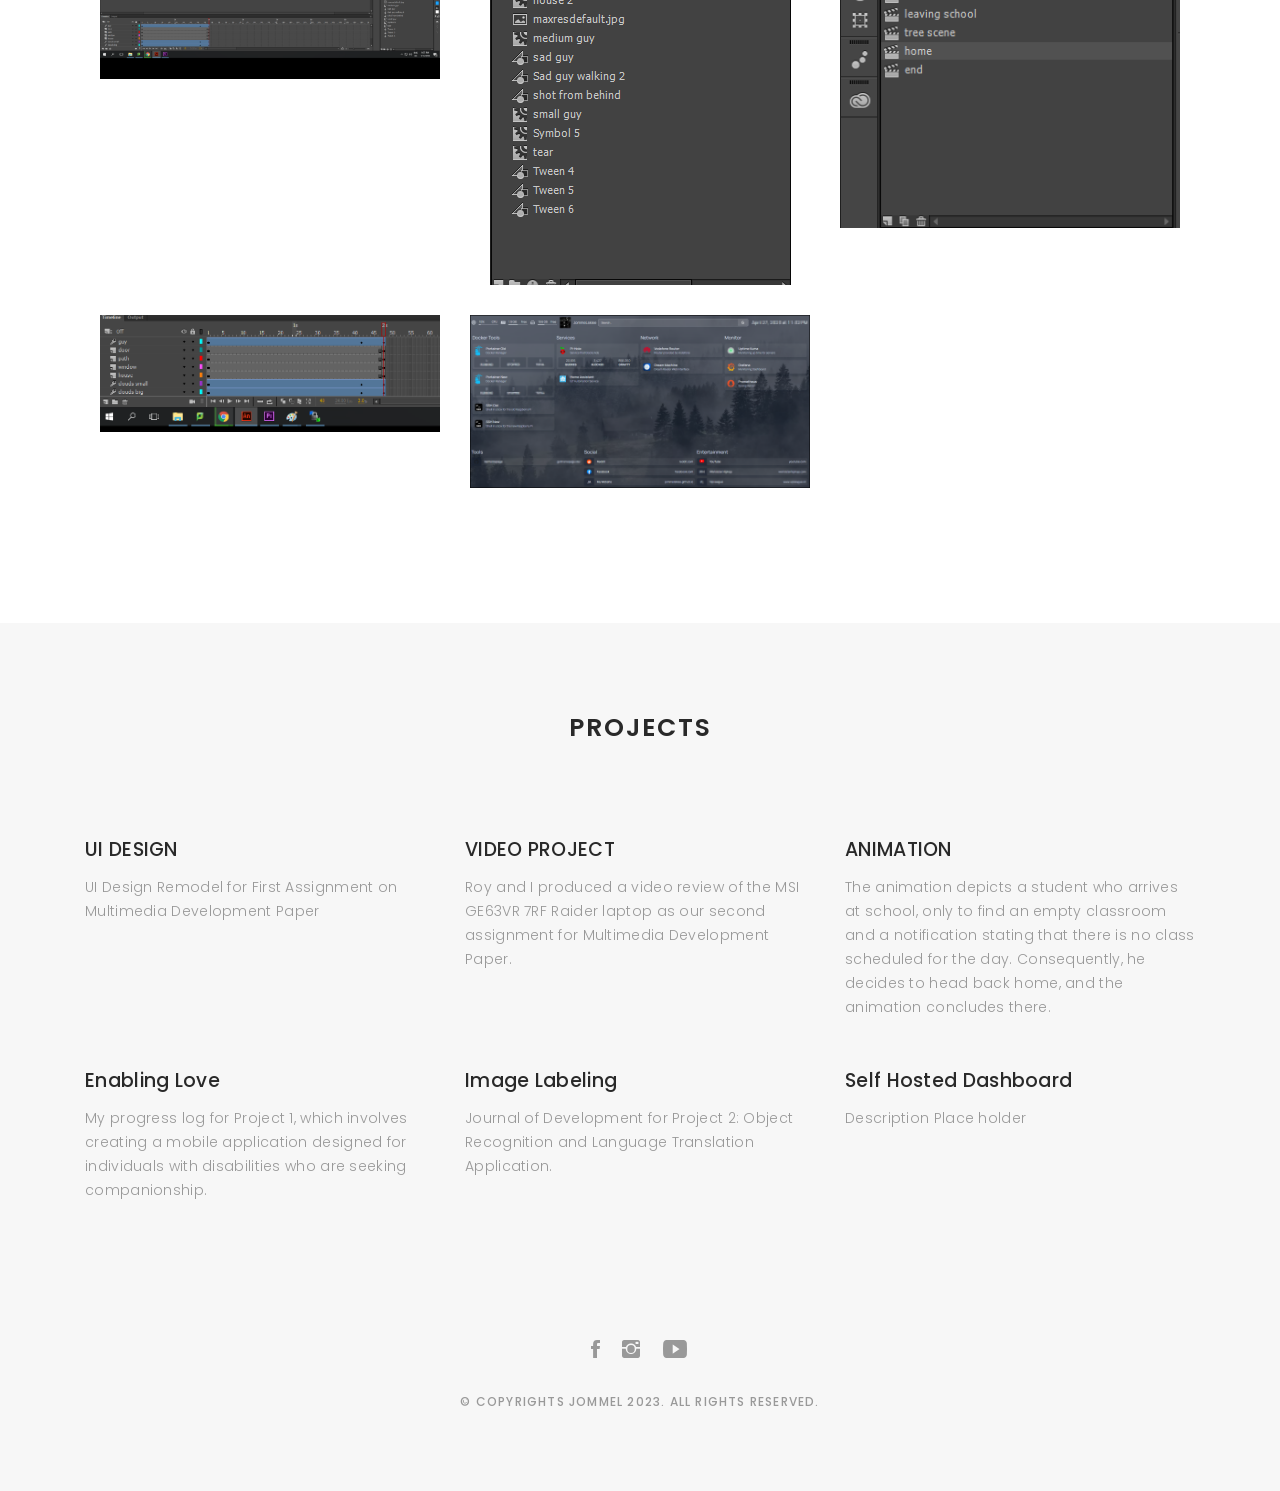
==== commit 6f0cf6e6: "changing the title of the website" ====
--- a/index.html
+++ b/index.html
@@ -47,7 +47,7 @@
       <div class="container">
 
         <div class="logo">
-          <a href="index.html"><img src="images/logo.png" alt="logo"></a>
+          <a href="index.html"><img src="images/logo-no-background.png" alt="logo"></a>
         </div>
 
         <div class="responsive"><i data-icon="m" class="ion-navicon-round"></i></div>
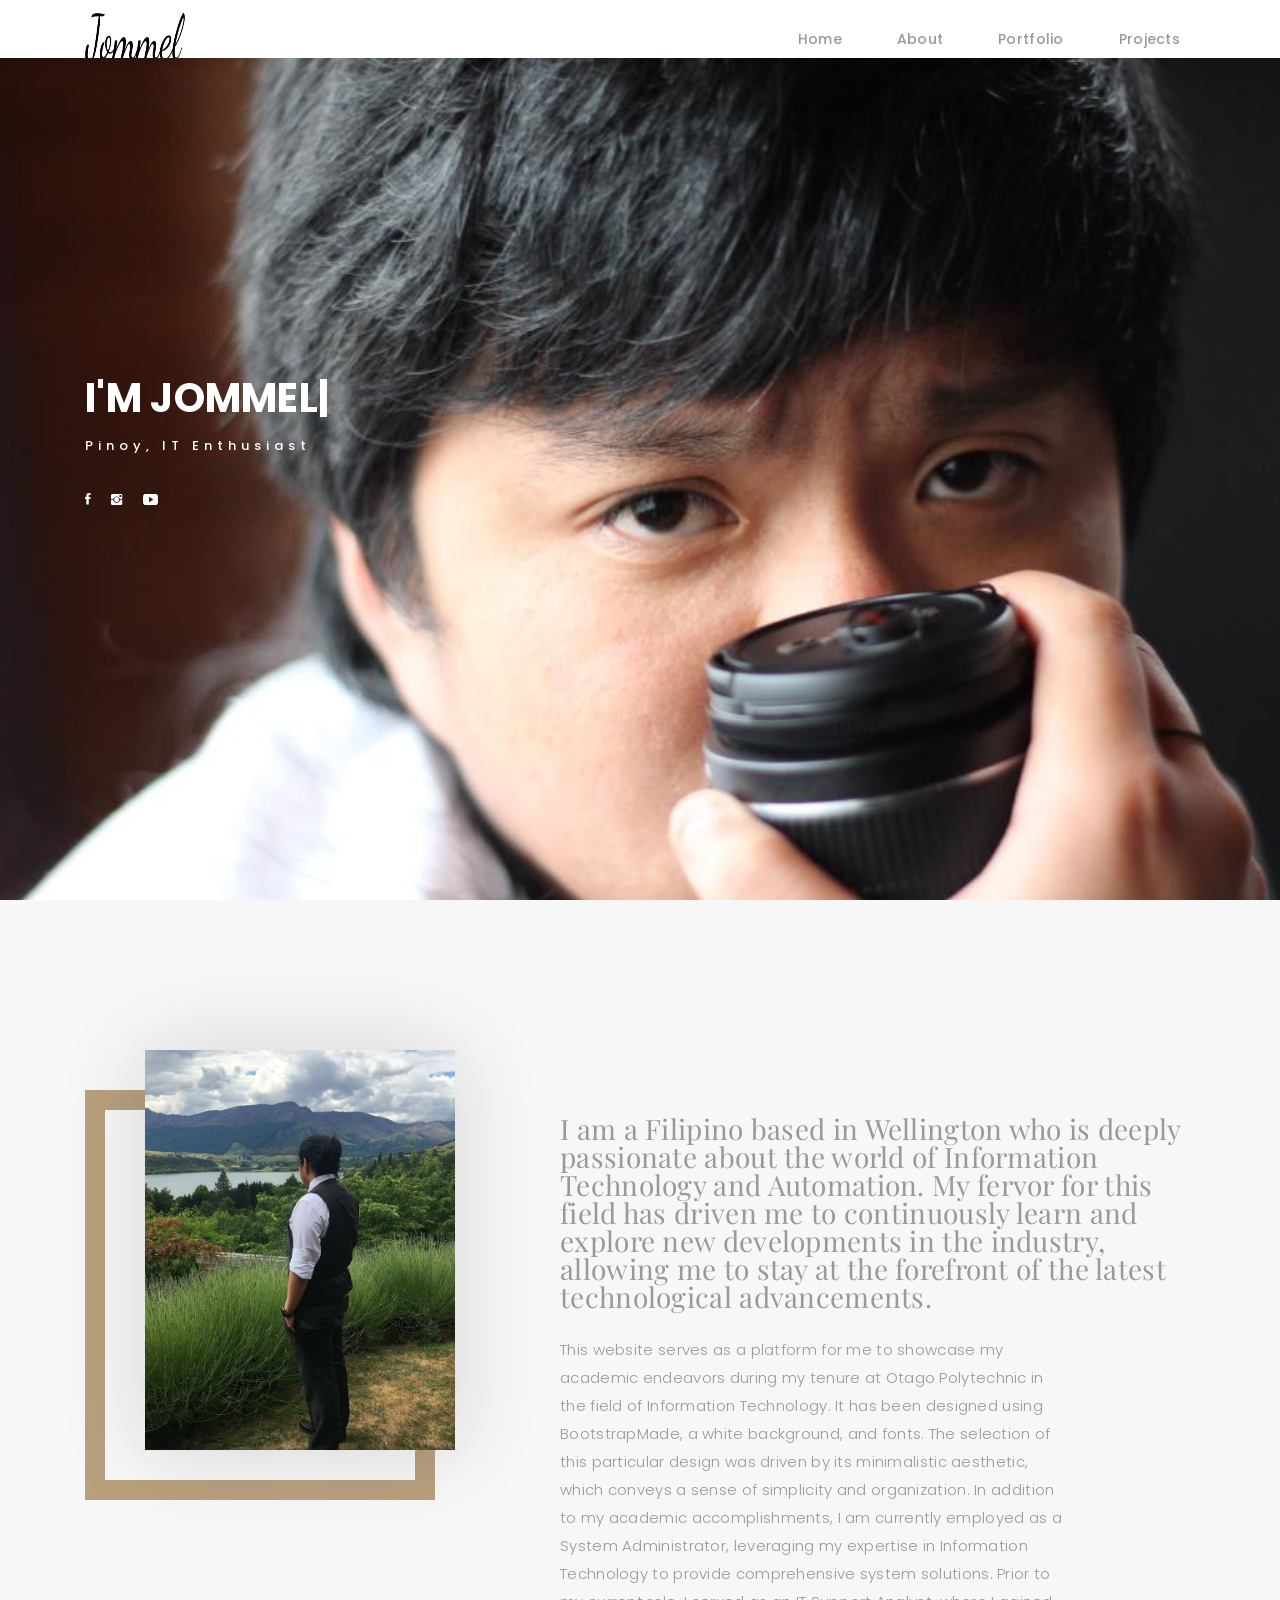
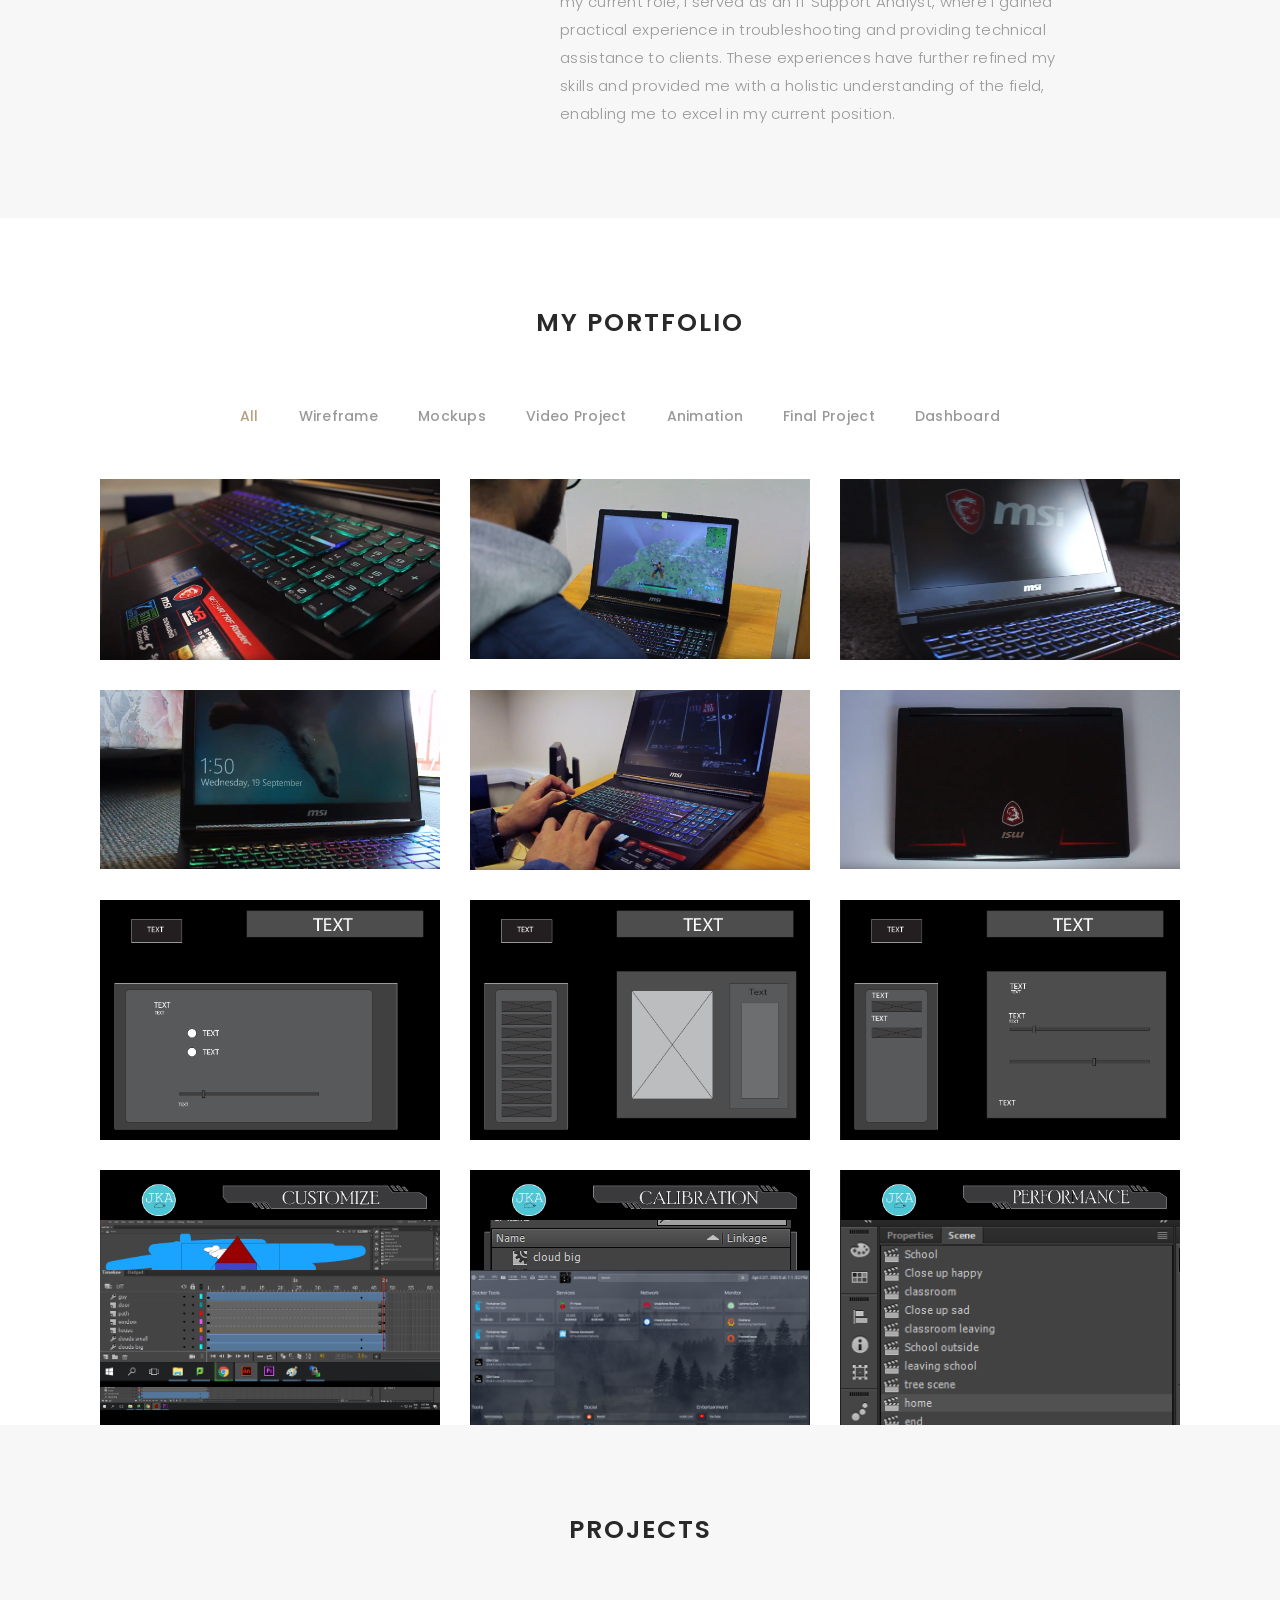
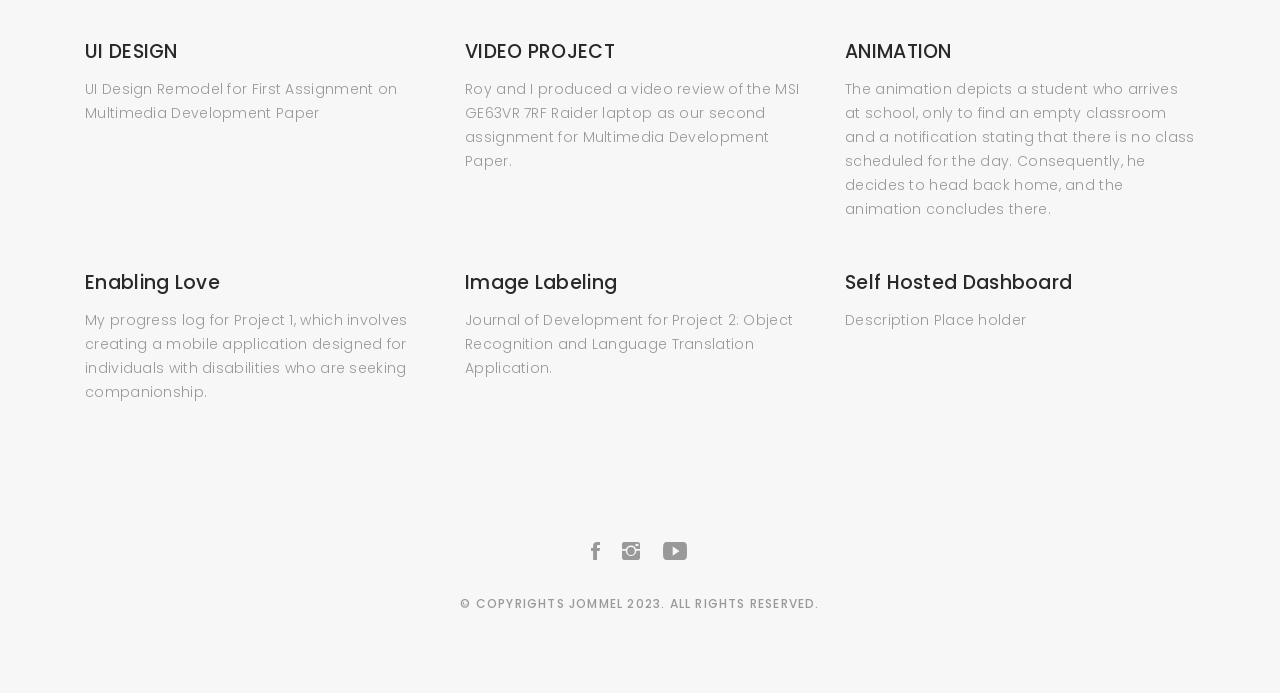
==== commit c41af43c: "another update" ====
--- a/index.html
+++ b/index.html
@@ -101,7 +101,7 @@
           <div class="about-descr">
 
             <p class="p-heading">I am a Filipino based in Wellington who is deeply passionate about the world of Information Technology and Automation. My fervor for this field has driven me to continuously learn and explore new developments in the industry, allowing me to stay at the forefront of the latest technological advancements. </p>
-            <p class="separator">This website serves as a platform for me to showcase my academic endeavors during my tenure at Otago Polytechnic in the field of Information Technology. It has been designed using BootstrapMade, and features pre-made Word introduction, a white background, and fonts. The selection of this particular design was driven by its minimalistic aesthetic, which conveys a sense of simplicity and organization.
+            <p class="separator">This website serves as a platform for me to showcase my academic endeavors during my tenure at Otago Polytechnic in the field of Information Technology. It has been designed using BootstrapMade, a white background, and fonts. The selection of this particular design was driven by its minimalistic aesthetic, which conveys a sense of simplicity and organization.
 
               In addition to my academic accomplishments, I am currently employed as a System Administrator, leveraging my expertise in Information Technology to provide comprehensive system solutions. Prior to my current role, I served as an IT Support Analyst, where I gained practical experience in troubleshooting and providing technical assistance to clients. These experiences have further refined my skills and provided me with a holistic understanding of the field, enabling me to excel in my current position.</p>
 
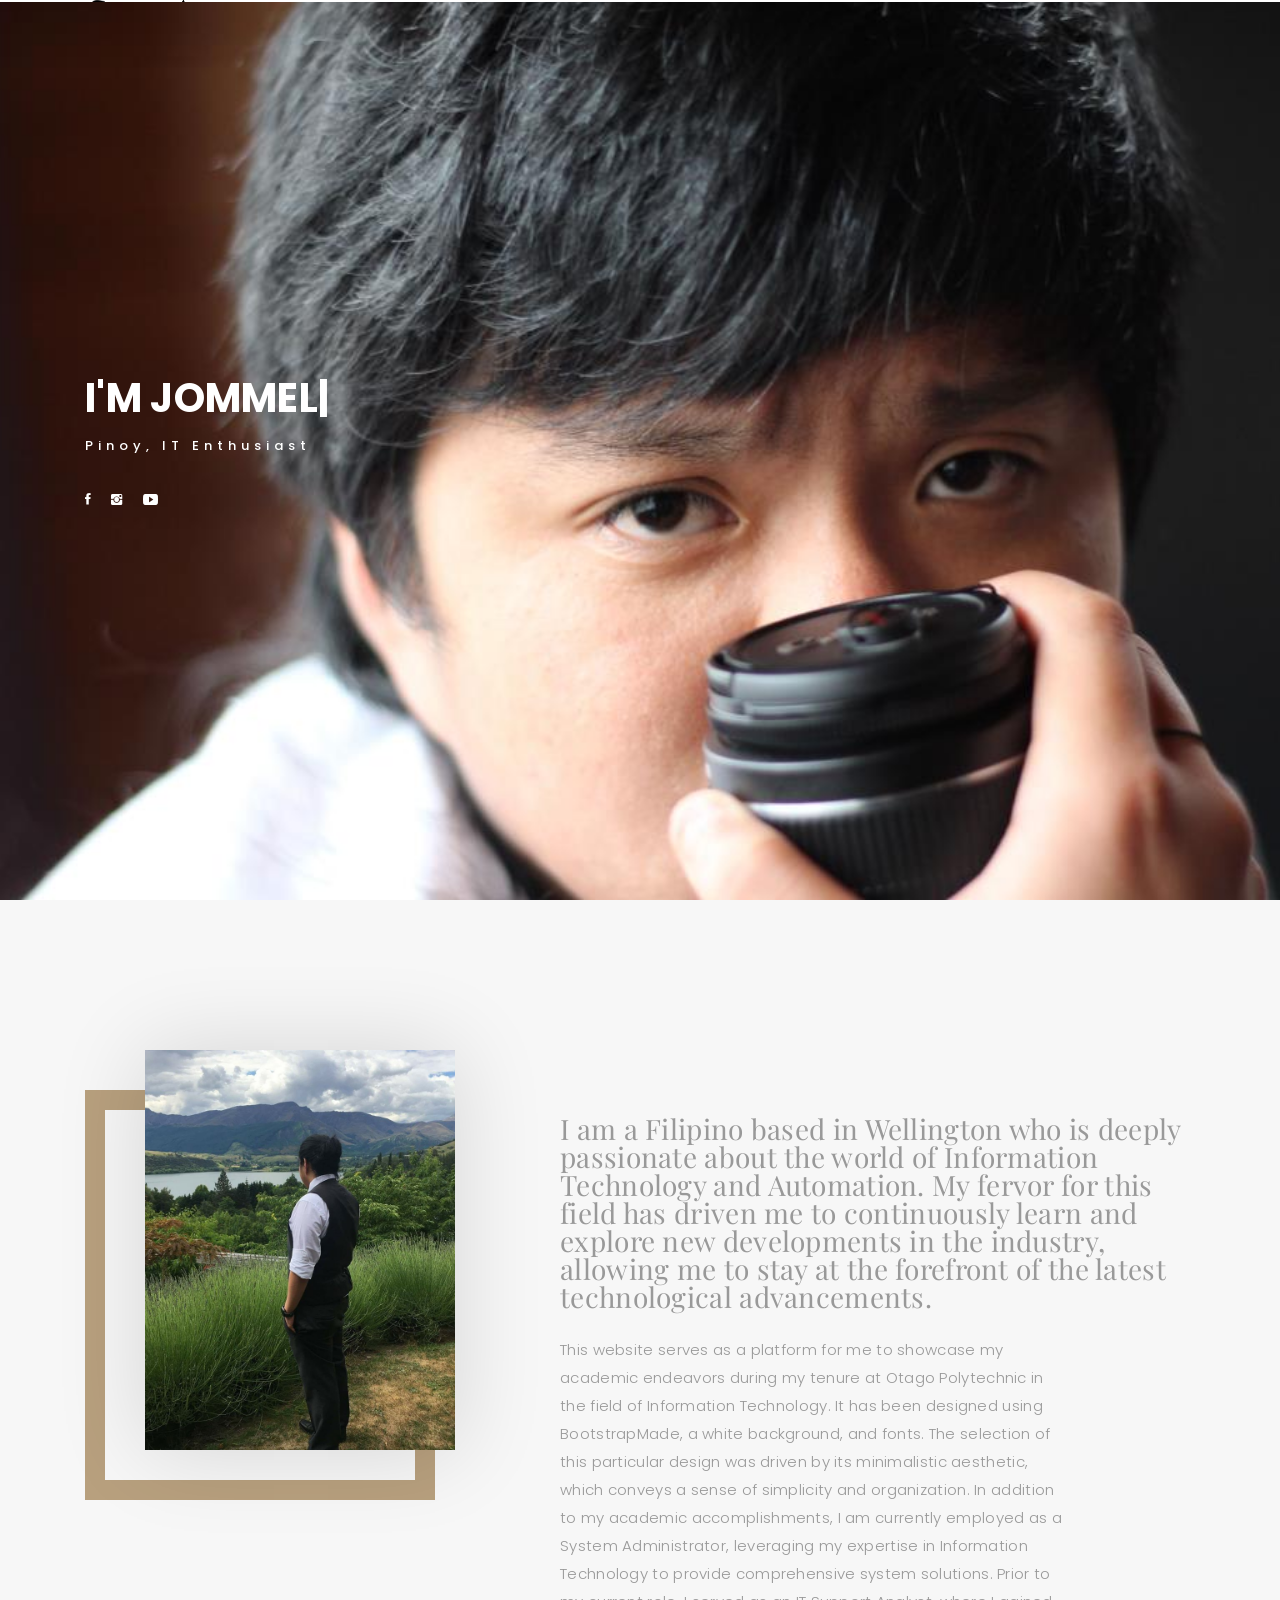
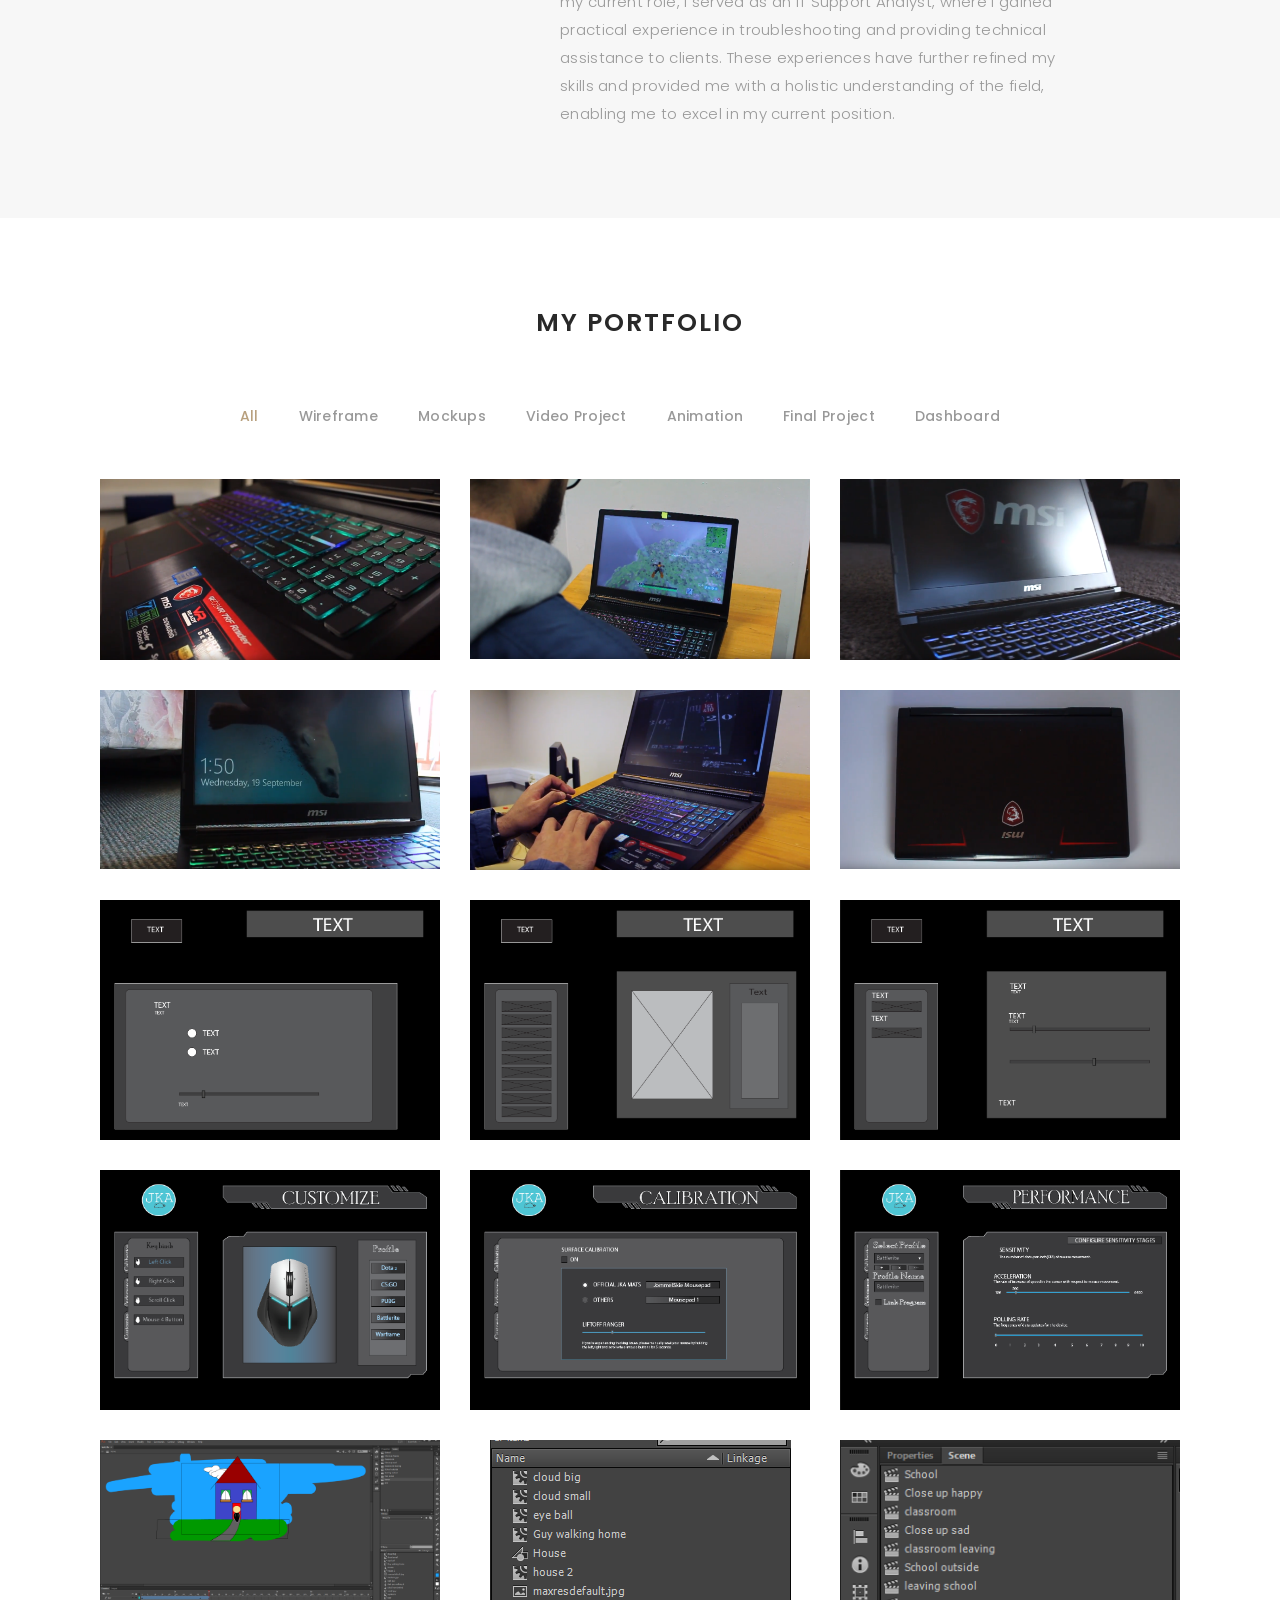
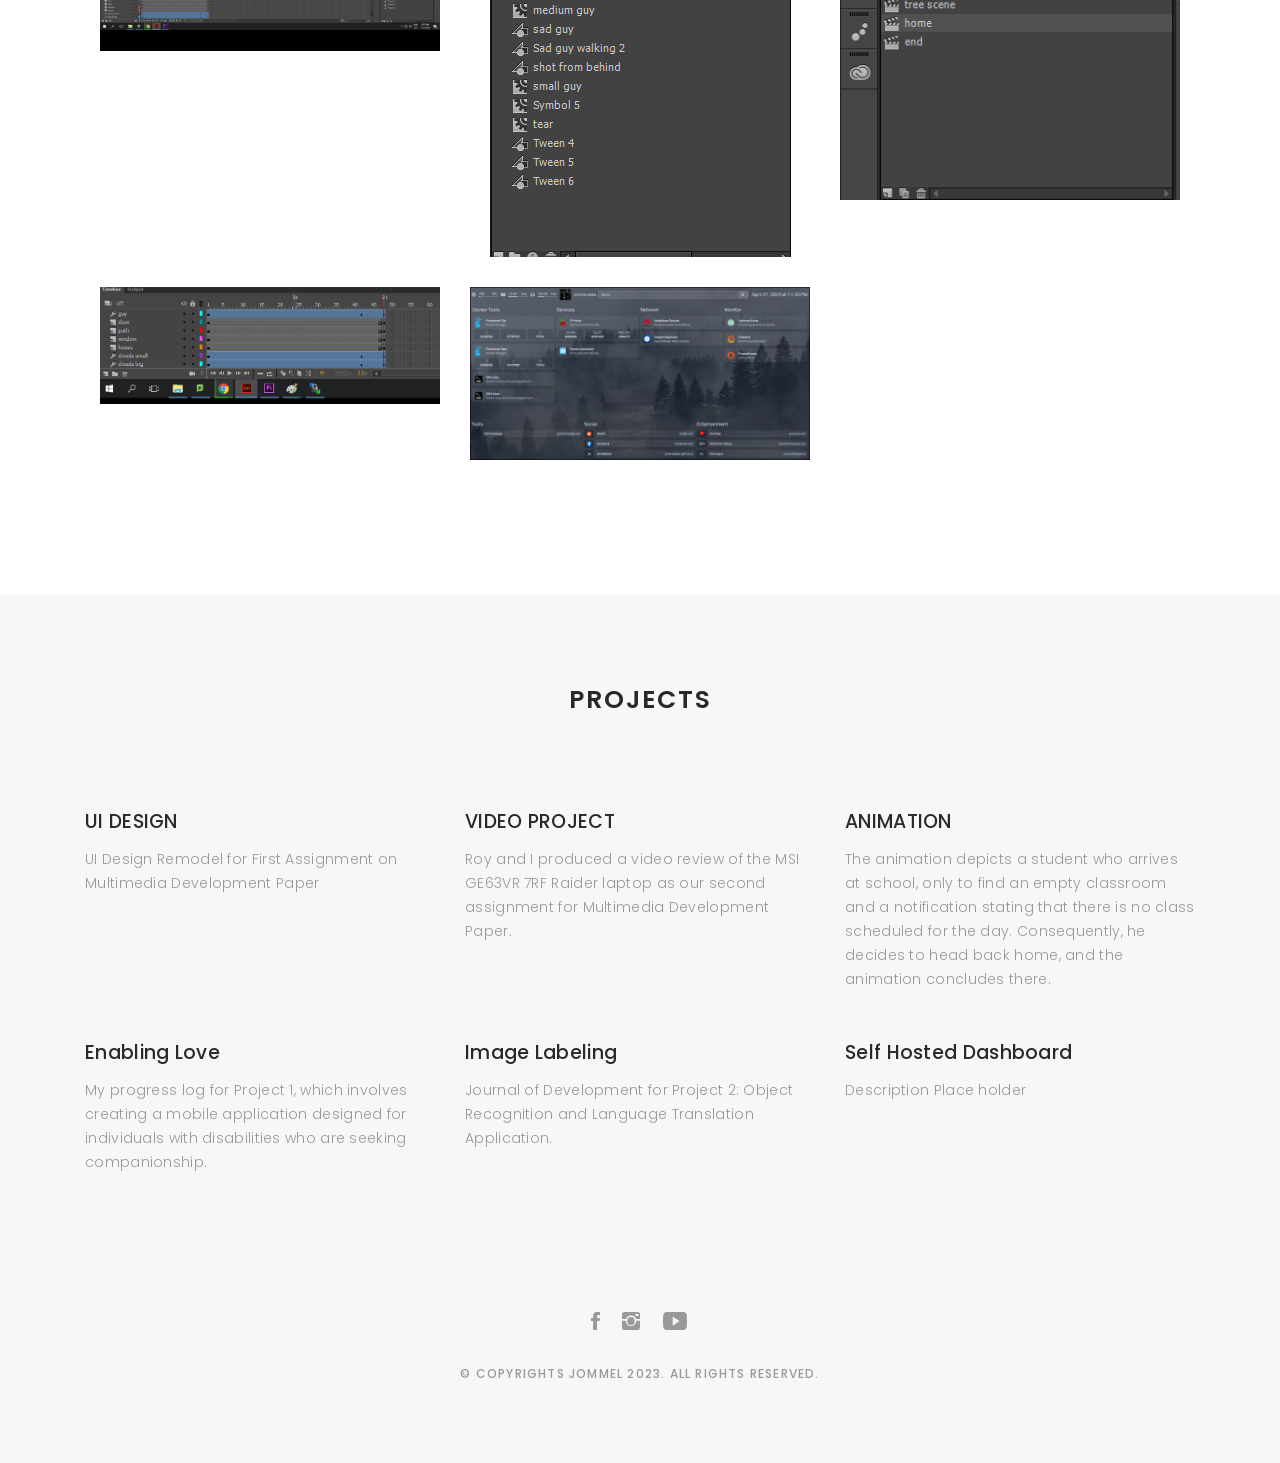
==== commit 0e9f2bf2: "Update index.html" ====
--- a/index.html
+++ b/index.html
@@ -2,6 +2,15 @@
 <html lang="en">
 
 <head>
+  <!-- Google tag (gtag.js) -->
+<script async src="https://www.googletagmanager.com/gtag/js?id=G-0GQR4KC44N"></script>
+<script>
+  window.dataLayer = window.dataLayer || [];
+  function gtag(){dataLayer.push(arguments);}
+  gtag('js', new Date());
+
+  gtag('config', 'G-0GQR4KC44N');
+</script>
   <!-- meta -->
   <meta charset="utf-8">
   <meta content="width=device-width, initial-scale=1.0" name="viewport">
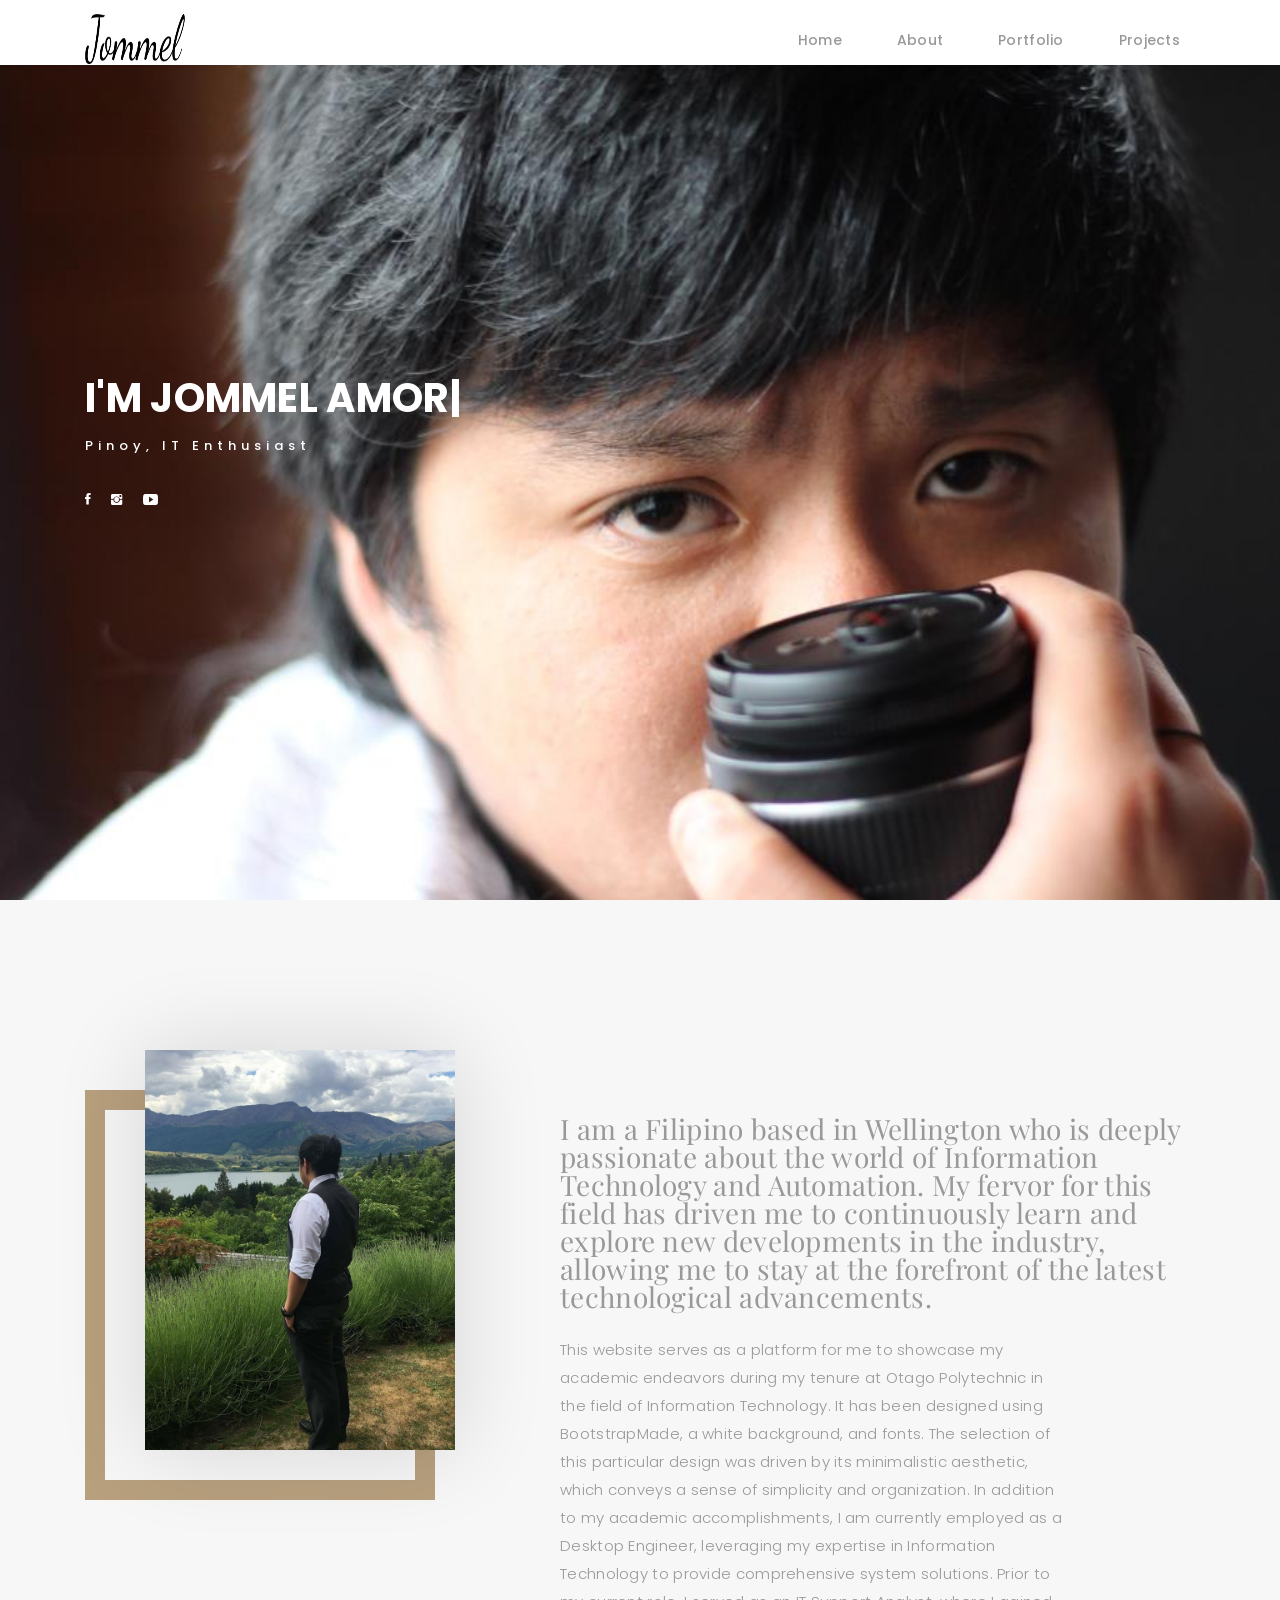
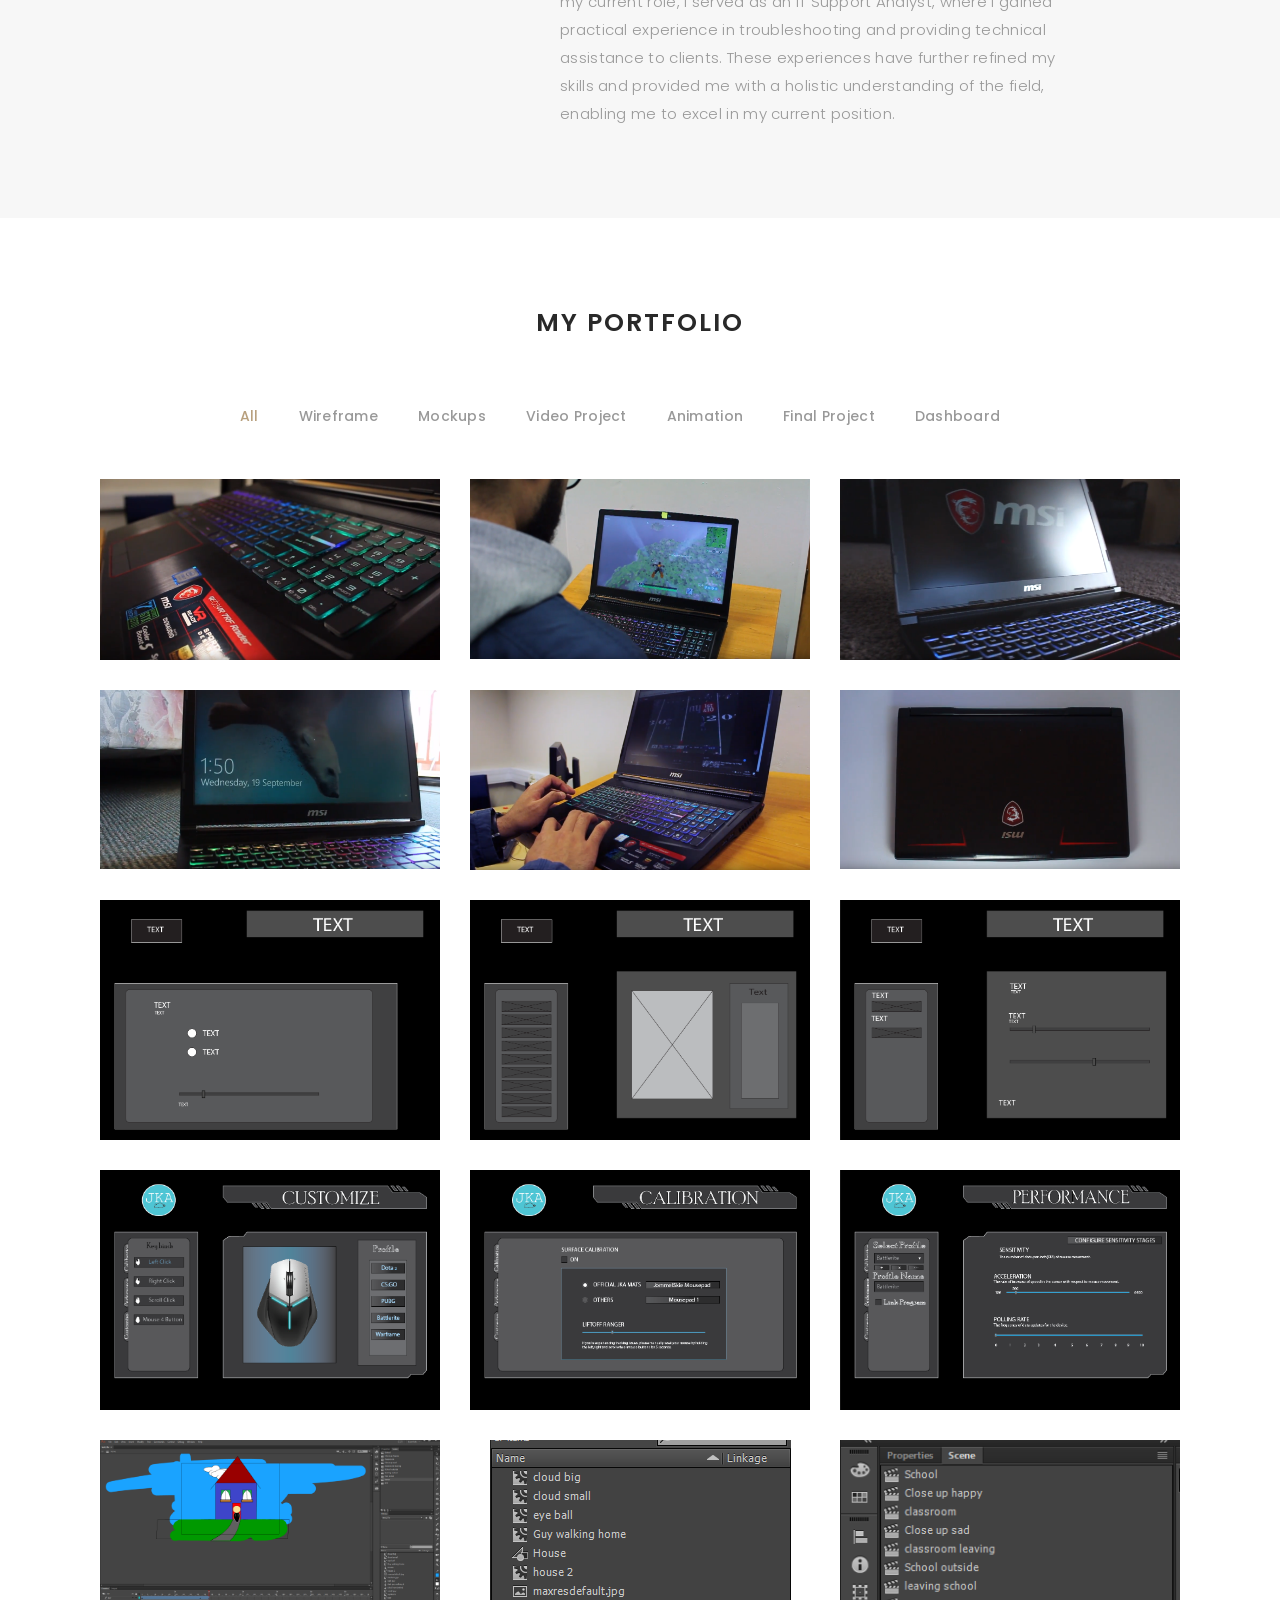
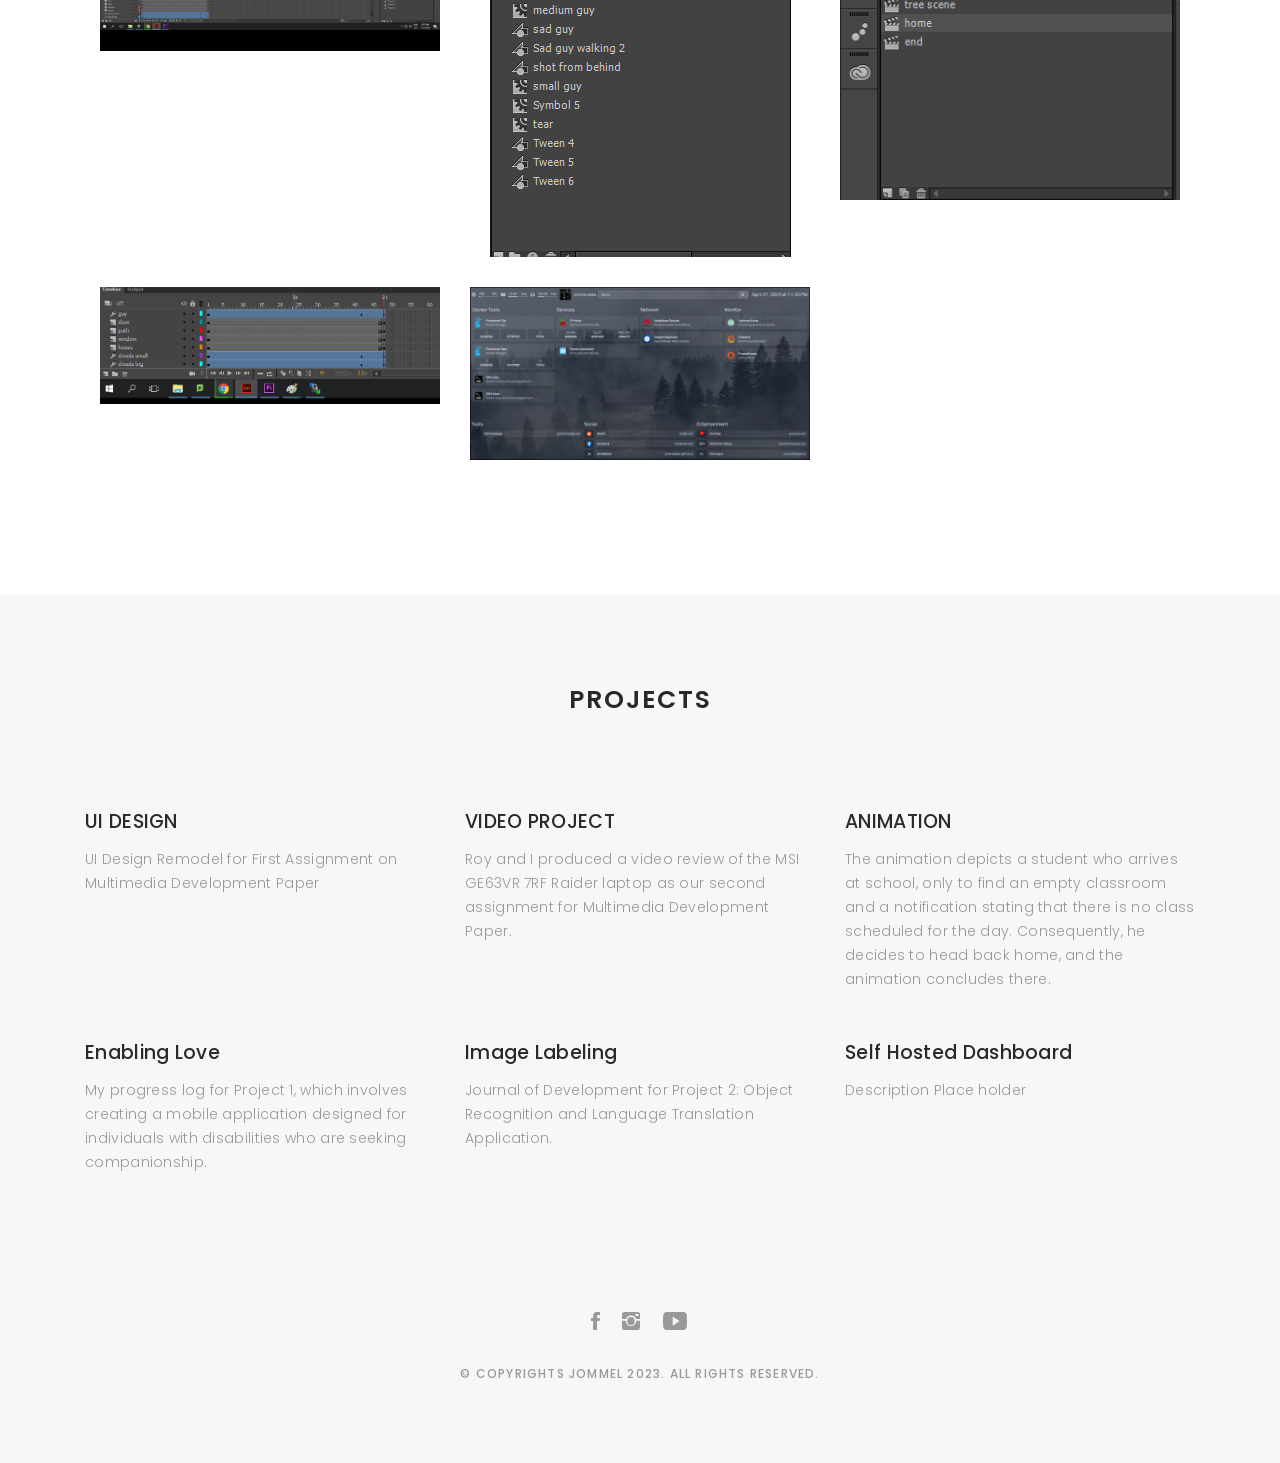
==== commit 2979ba75: "Update index.html" ====
--- a/index.html
+++ b/index.html
@@ -112,7 +112,7 @@
             <p class="p-heading">I am a Filipino based in Wellington who is deeply passionate about the world of Information Technology and Automation. My fervor for this field has driven me to continuously learn and explore new developments in the industry, allowing me to stay at the forefront of the latest technological advancements. </p>
             <p class="separator">This website serves as a platform for me to showcase my academic endeavors during my tenure at Otago Polytechnic in the field of Information Technology. It has been designed using BootstrapMade, a white background, and fonts. The selection of this particular design was driven by its minimalistic aesthetic, which conveys a sense of simplicity and organization.
 
-              In addition to my academic accomplishments, I am currently employed as a System Administrator, leveraging my expertise in Information Technology to provide comprehensive system solutions. Prior to my current role, I served as an IT Support Analyst, where I gained practical experience in troubleshooting and providing technical assistance to clients. These experiences have further refined my skills and provided me with a holistic understanding of the field, enabling me to excel in my current position.</p>
+              In addition to my academic accomplishments, I am currently employed as a Desktop Engineer, leveraging my expertise in Information Technology to provide comprehensive system solutions. Prior to my current role, I served as an IT Support Analyst, where I gained practical experience in troubleshooting and providing technical assistance to clients. These experiences have further refined my skills and provided me with a holistic understanding of the field, enabling me to excel in my current position.</p>
 
           </div>
 
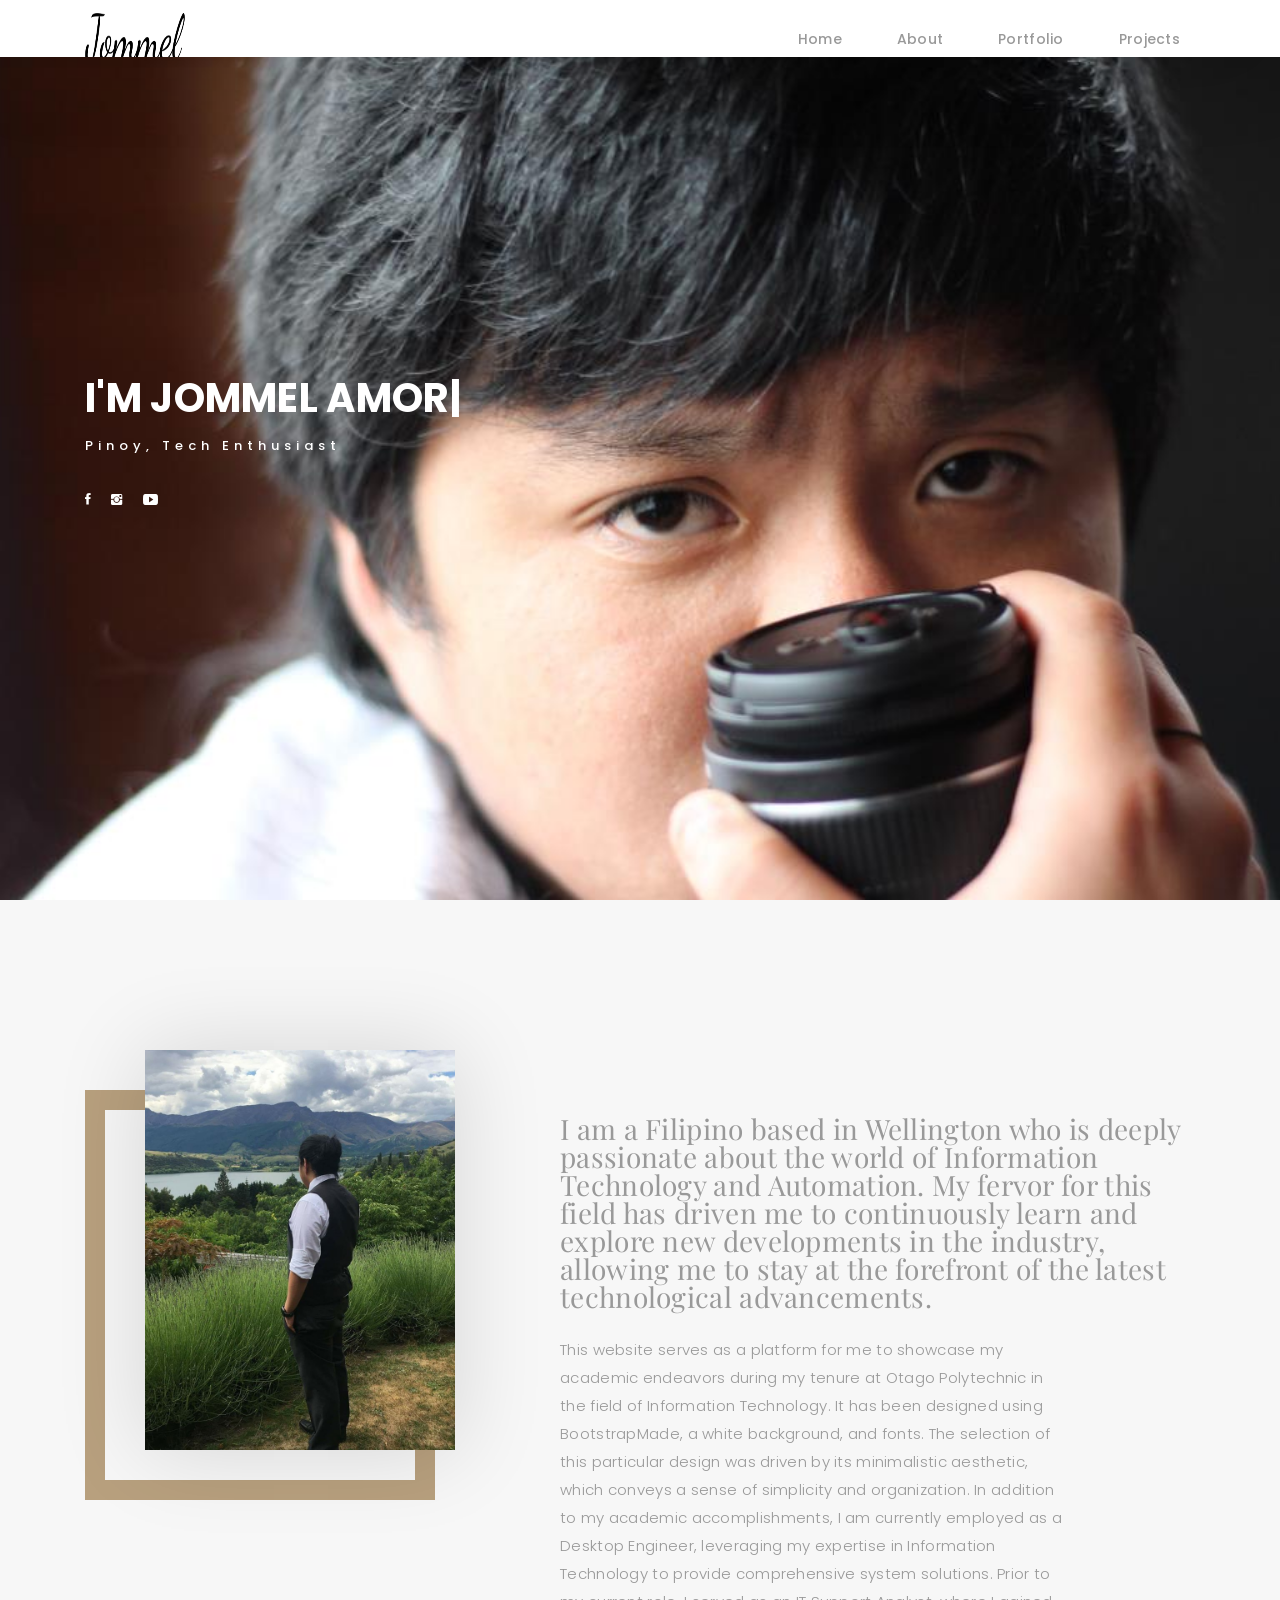
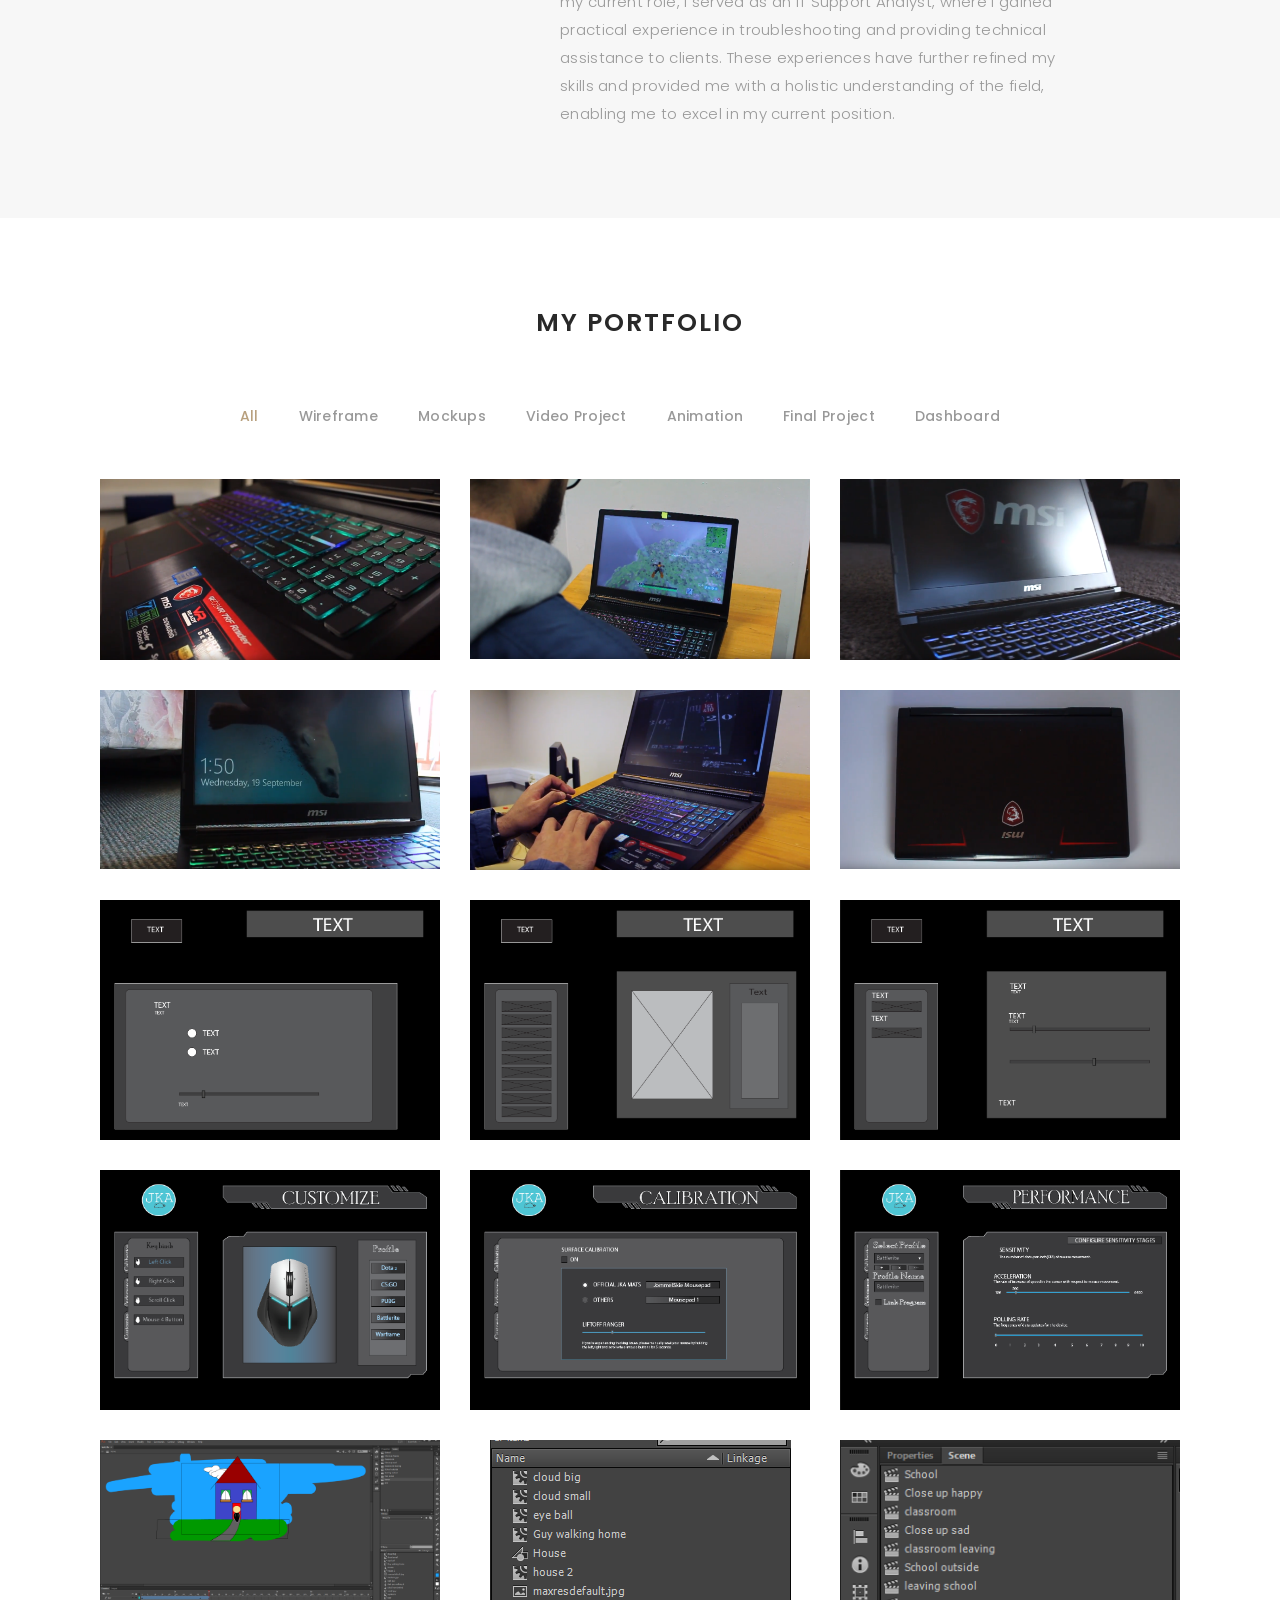
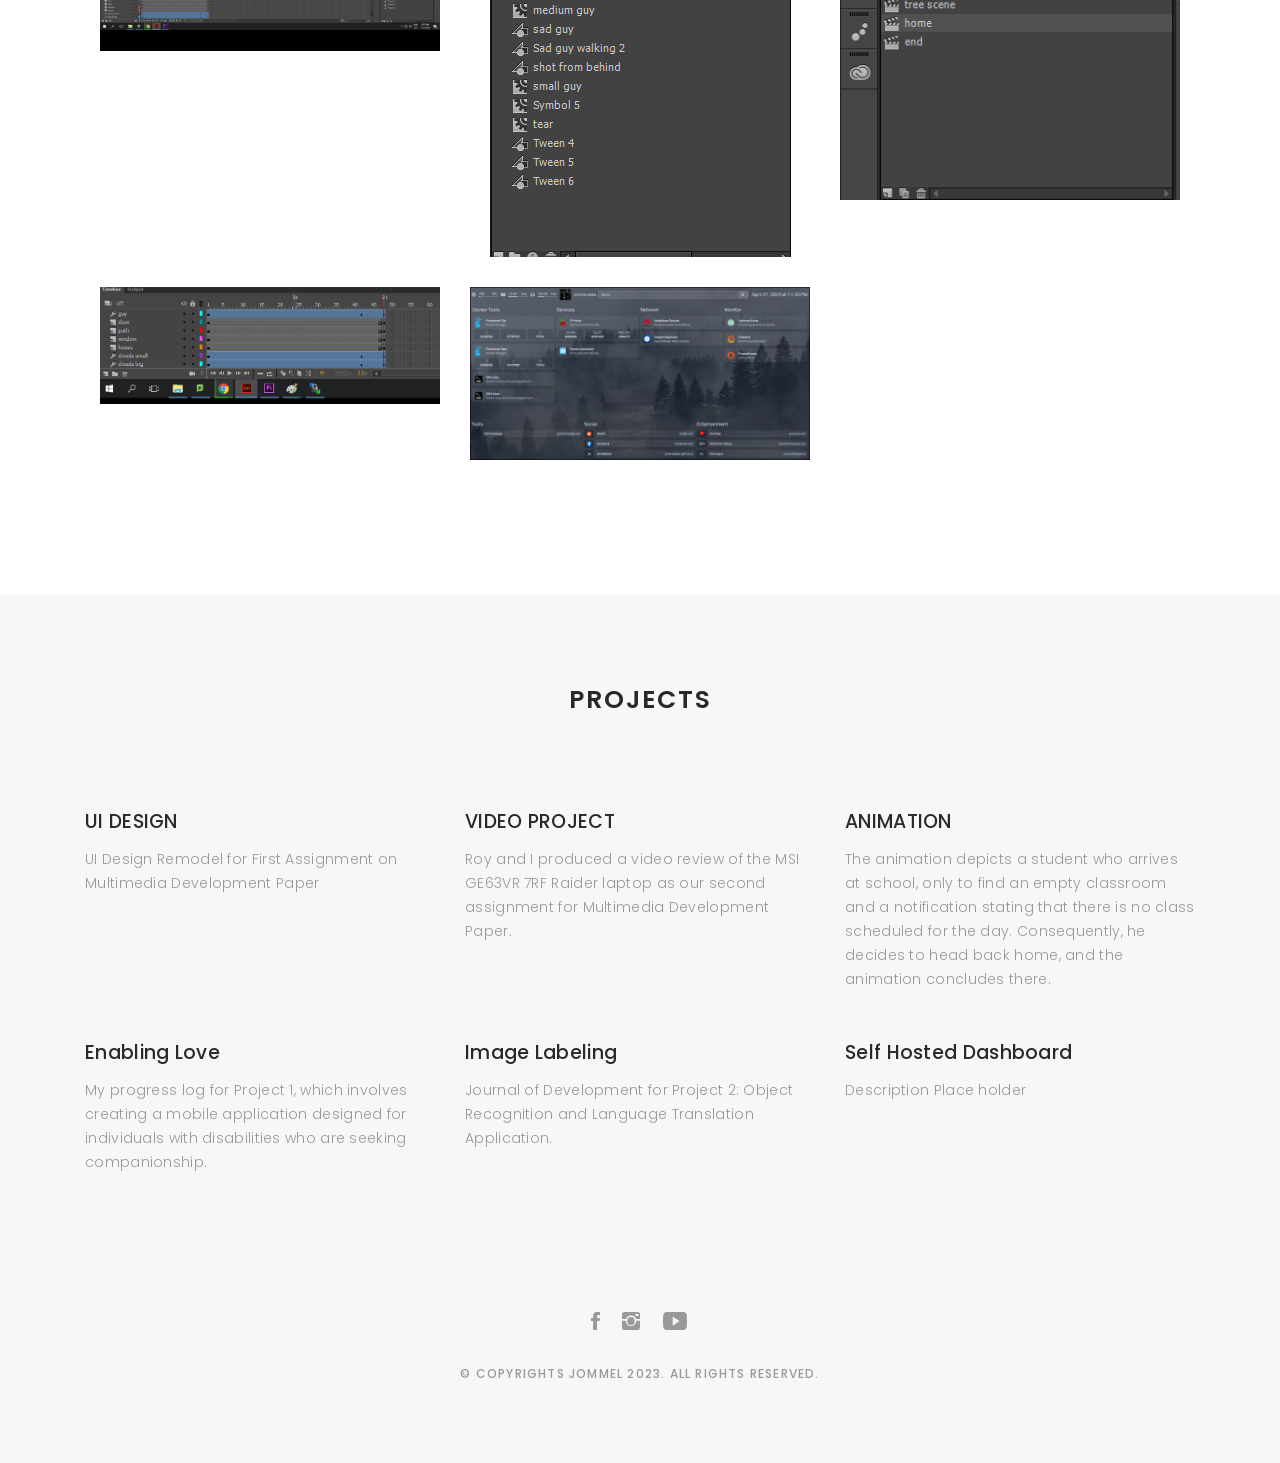
==== commit 34268133: "Update index.html" ====
--- a/index.html
+++ b/index.html
@@ -80,7 +80,7 @@
     <div class="container">
       <div class="header-content">
         <h1>I'm <span class="typed"></span></h1>
-        <p>Pinoy, IT Enthusiast</p>
+        <p>Pinoy, Tech Enthusiast</p>
 
         <ul class="list-unstyled list-social">
           <li><a href="https://www.facebook.com/jommel.amor"><i class="ion-social-facebook"></i></a></li>
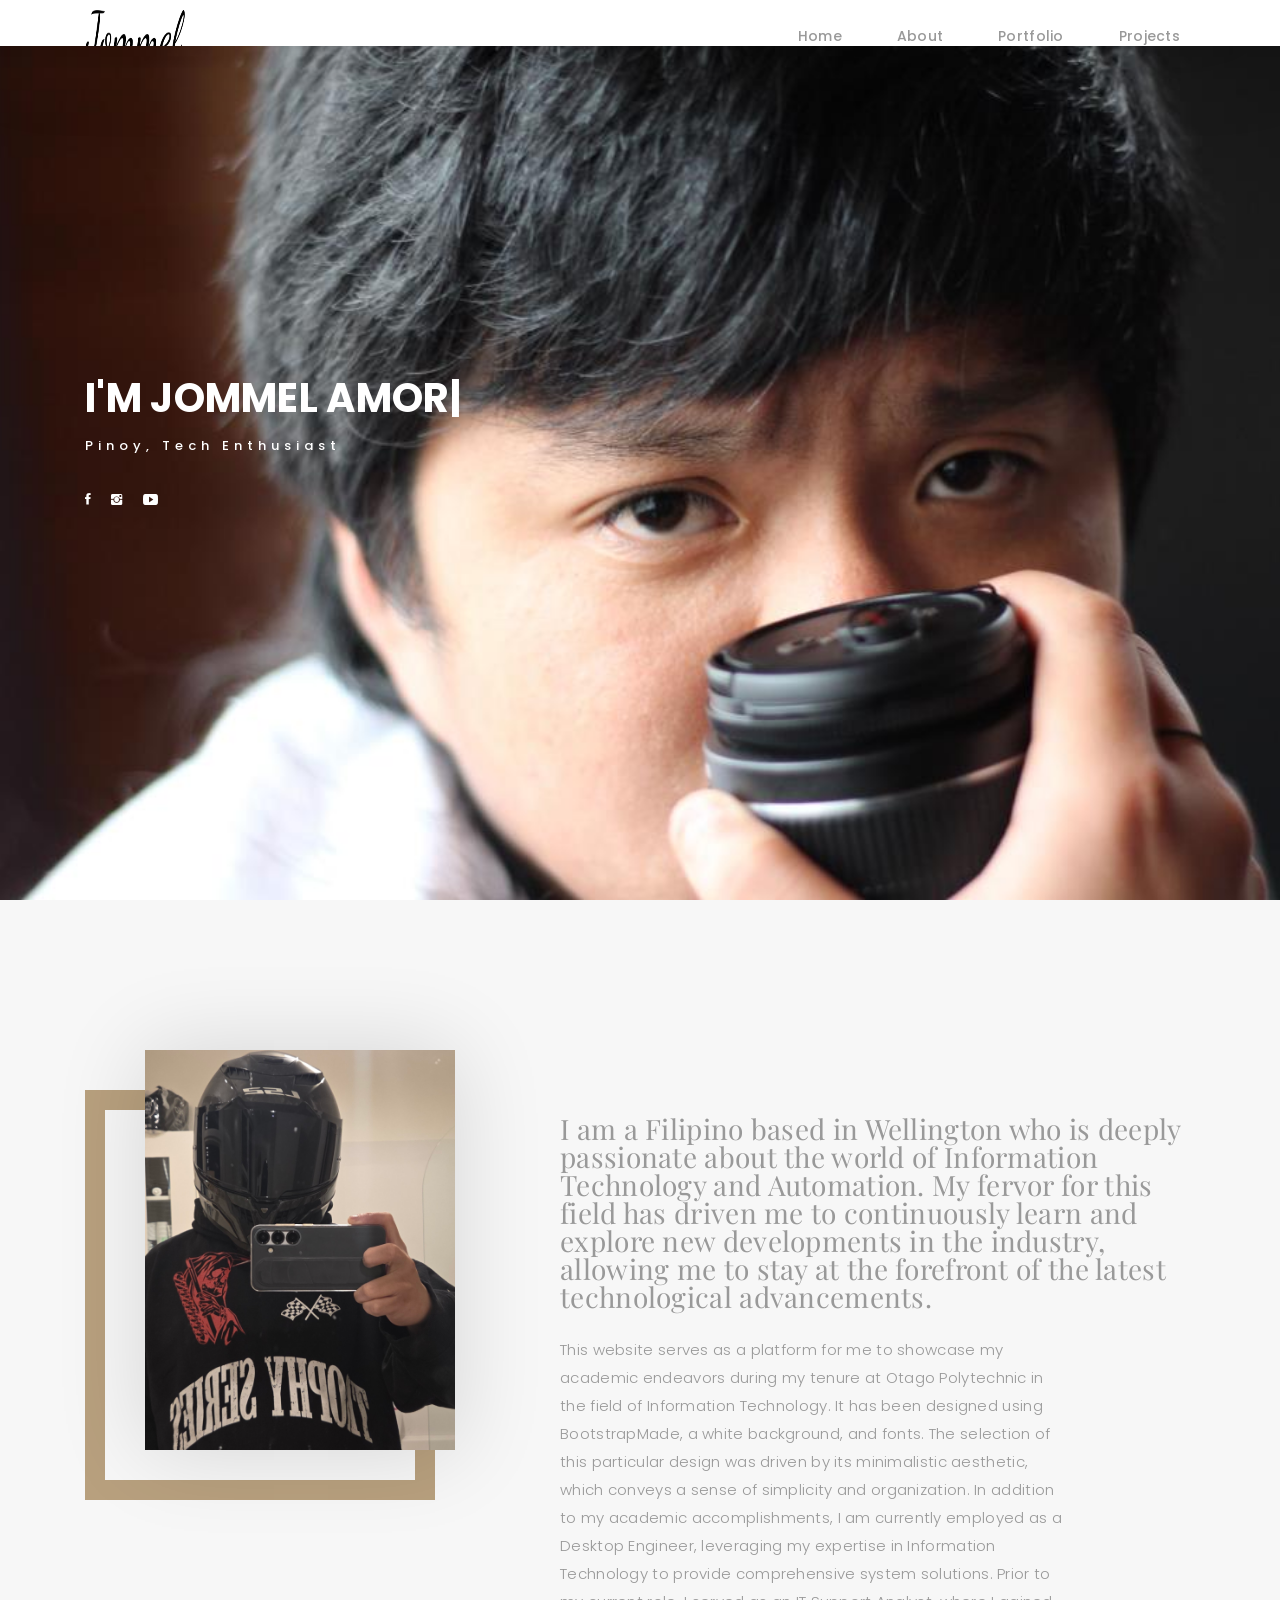
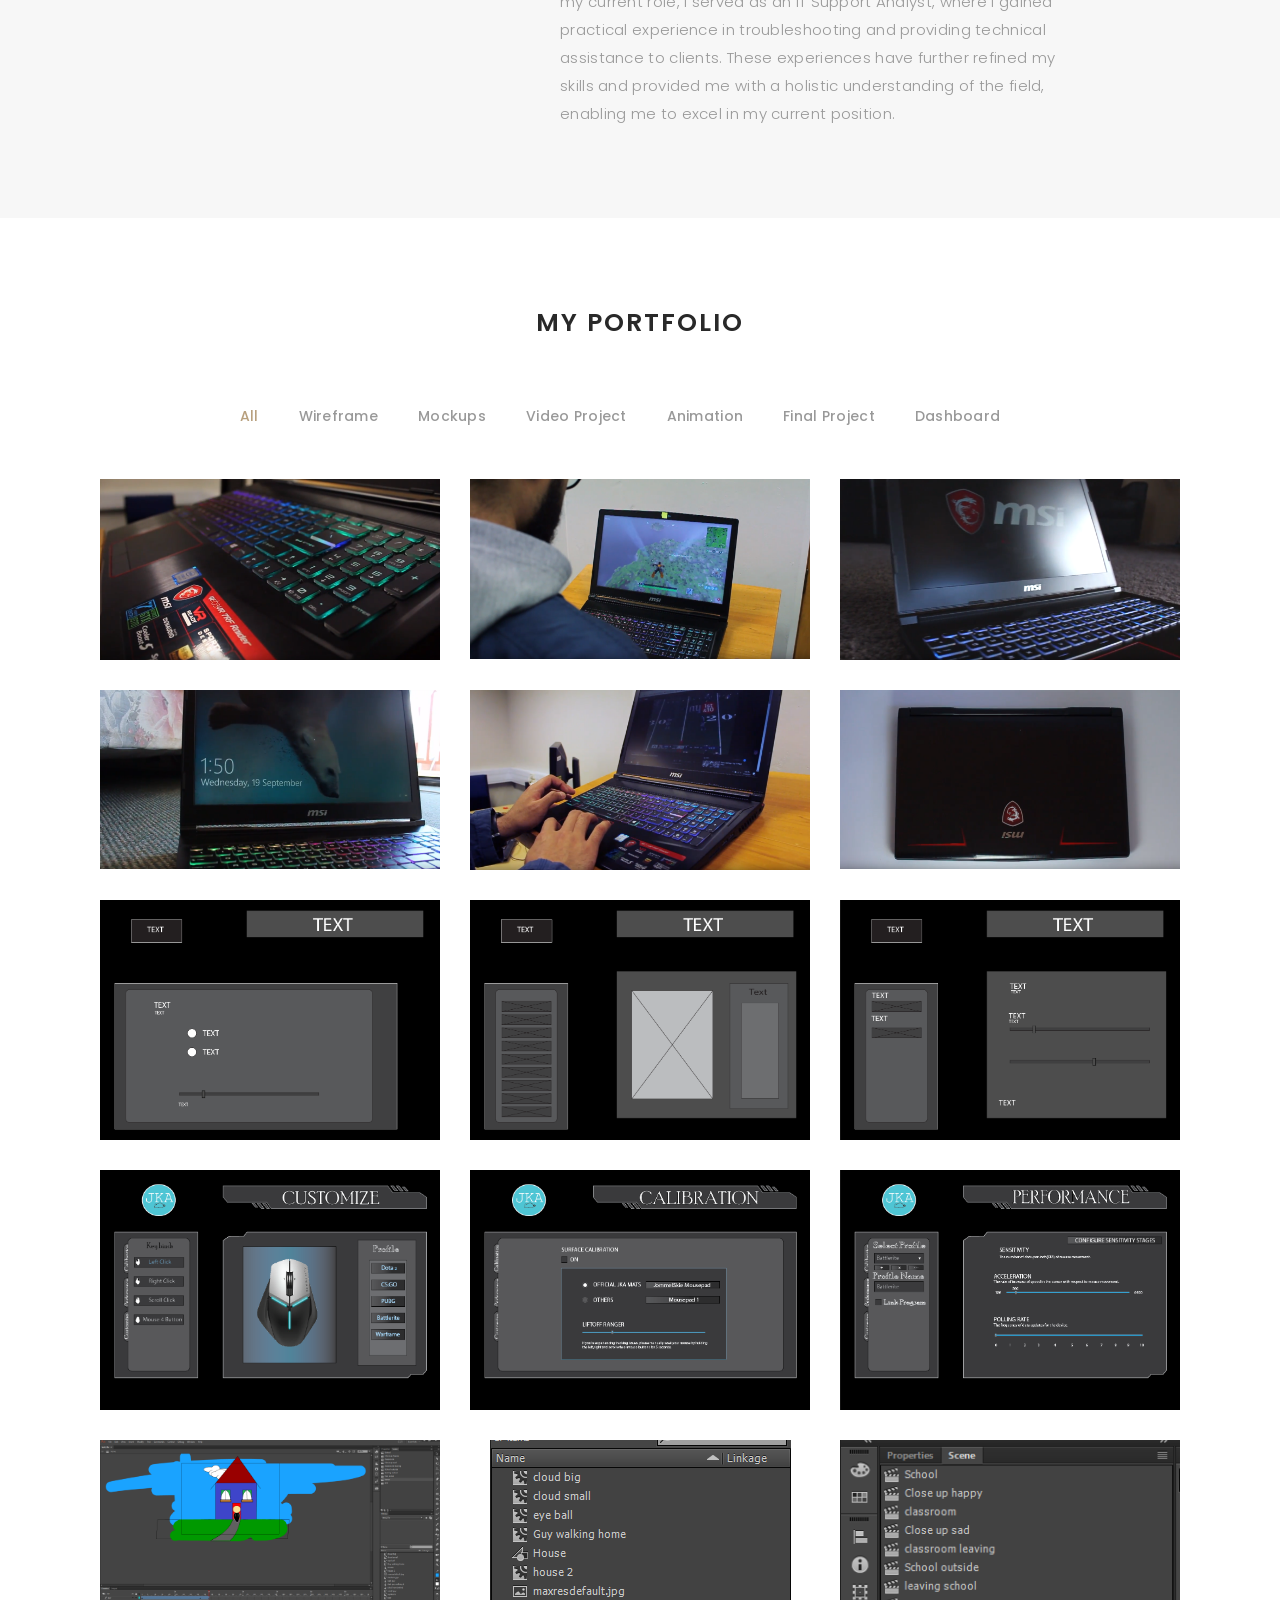
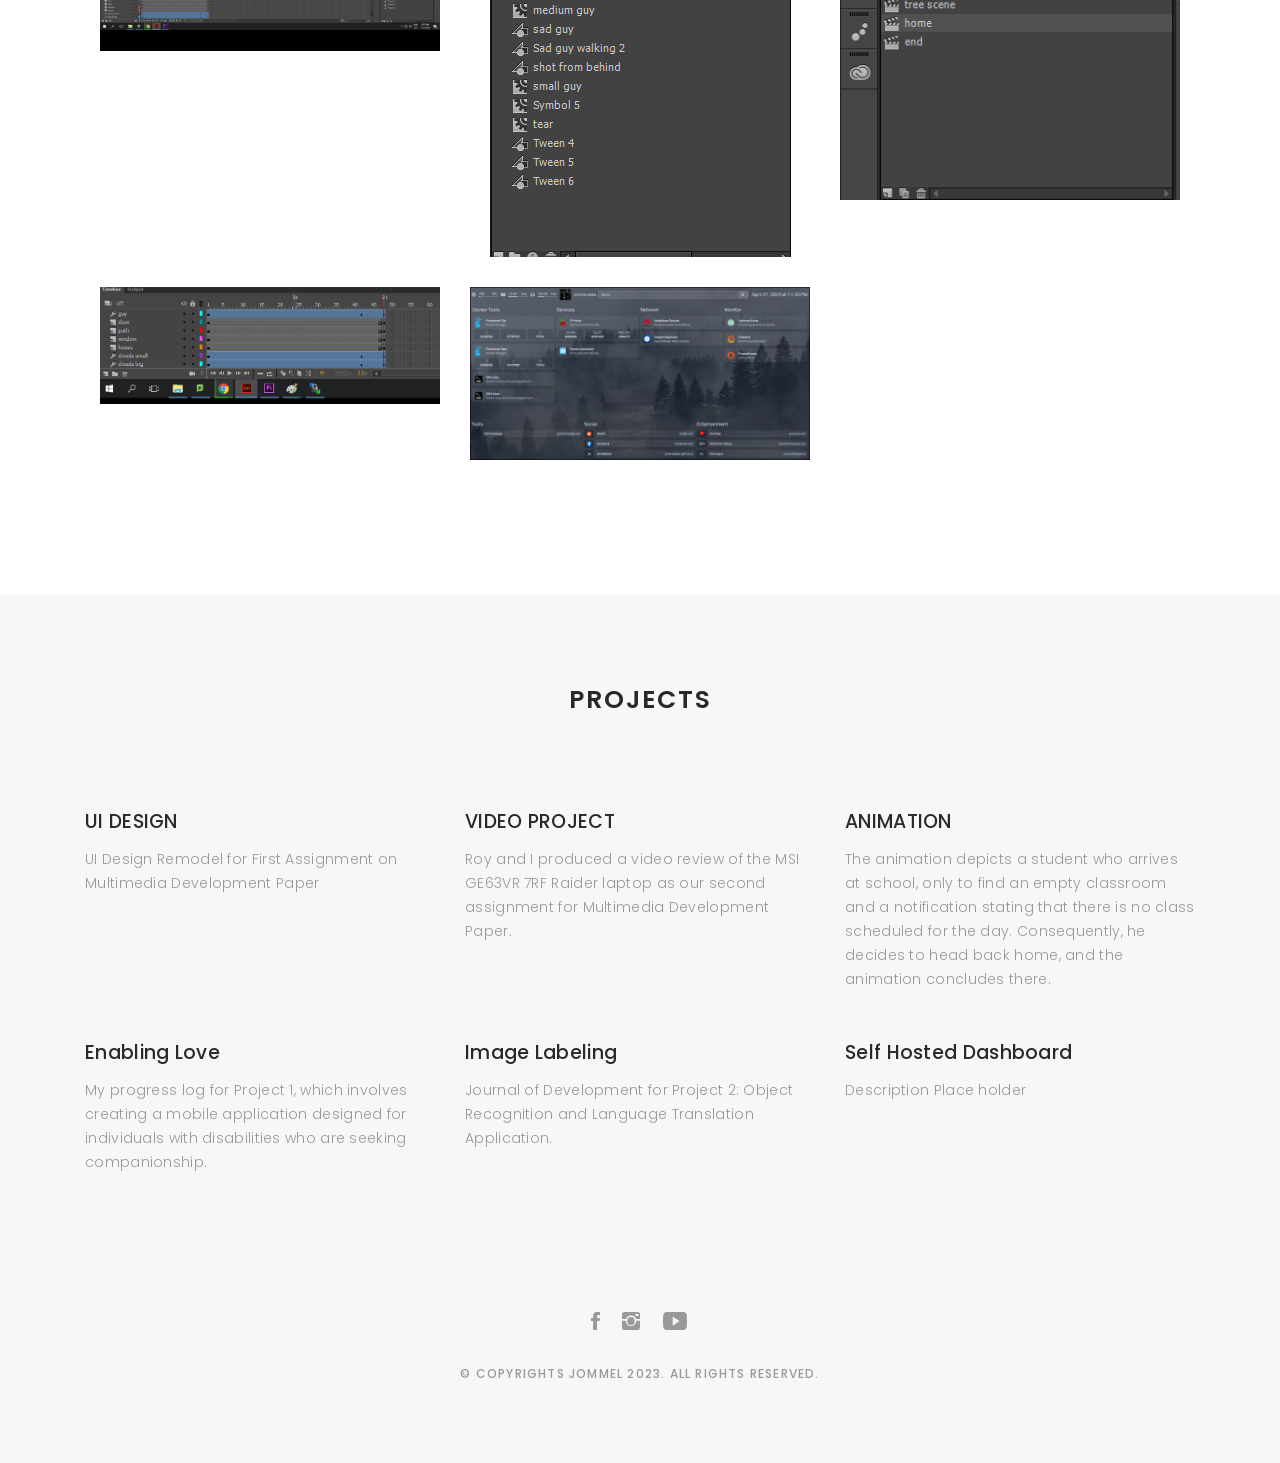
==== commit adc3bb10: "Update index.html" ====
--- a/index.html
+++ b/index.html
@@ -101,7 +101,7 @@
         <div class="col-lg-4 ">
           <div class="div-img-bg">
             <div class="about-img">
-              <img src="images/me.jpg" class="img-responsive" alt="me">
+              <img src="images/20260829_225910.jpg" class="img-responsive" alt="me">
             </div>
           </div>
         </div>
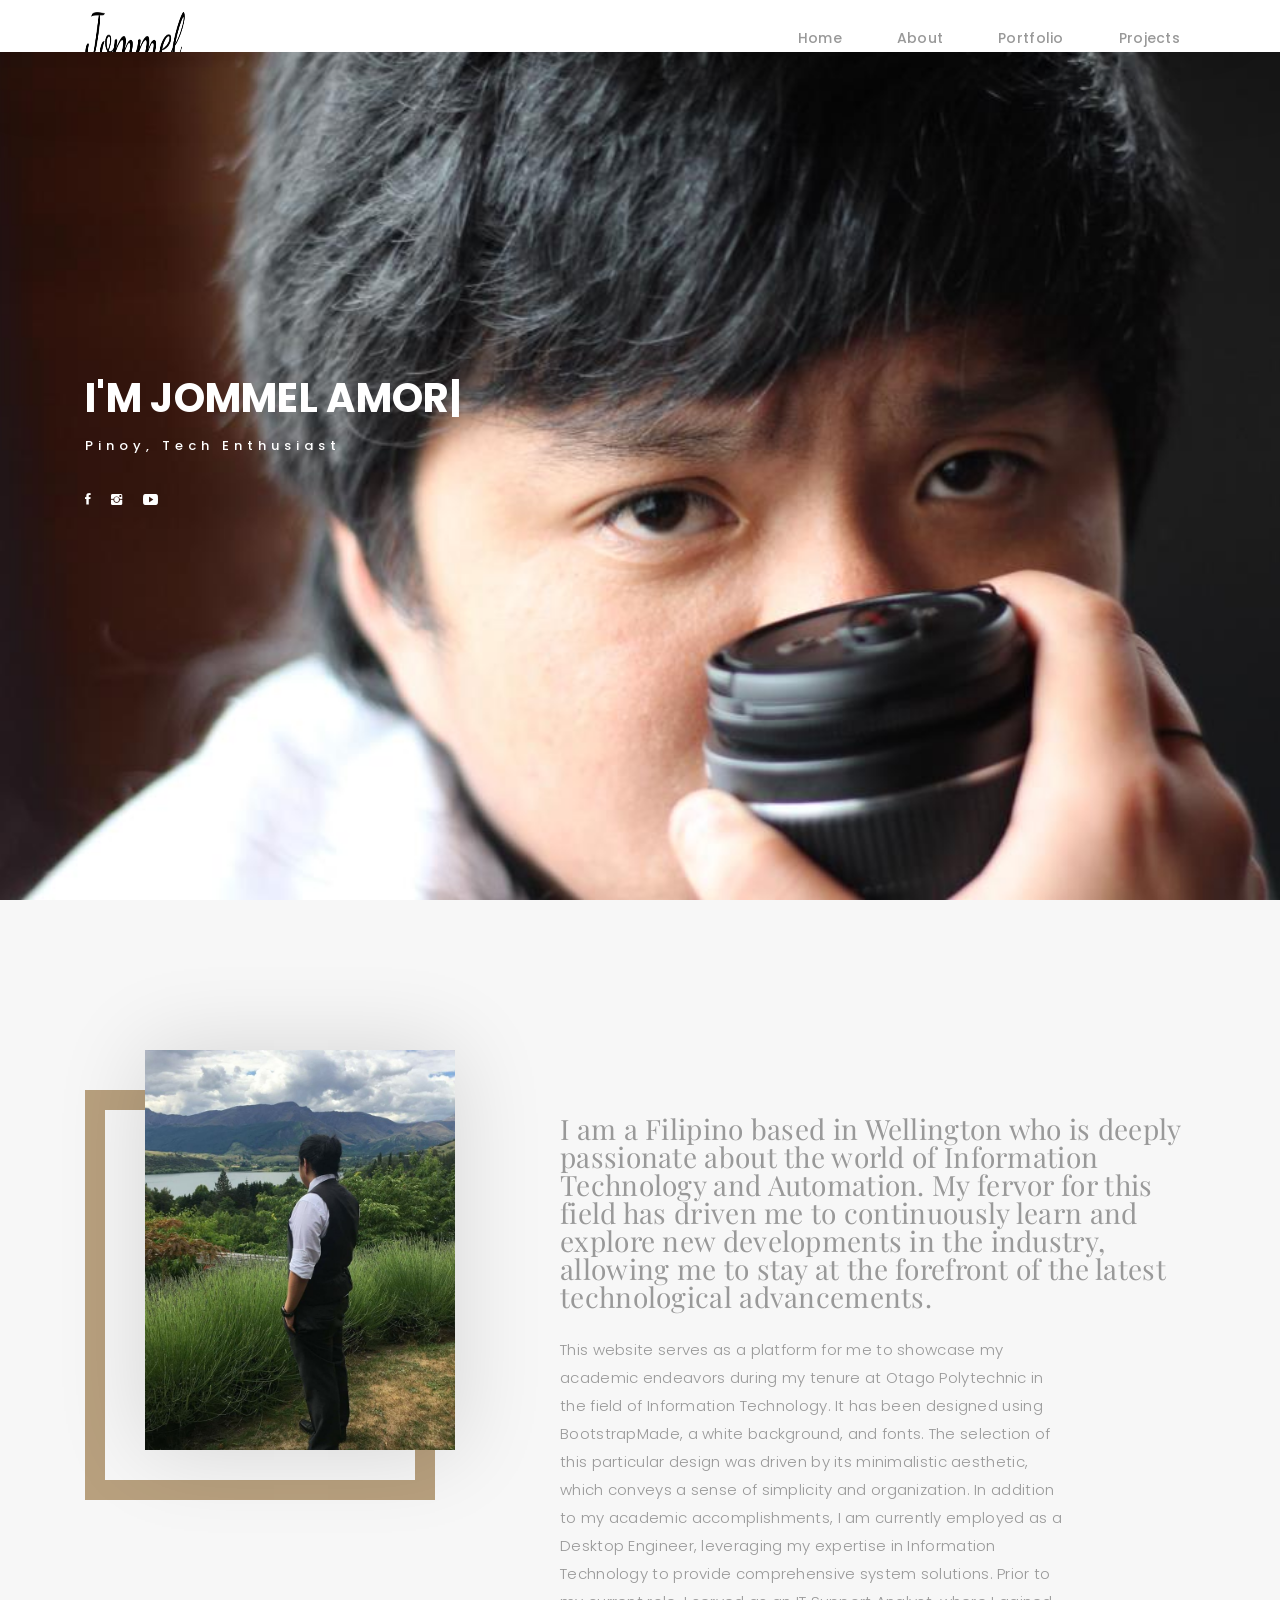
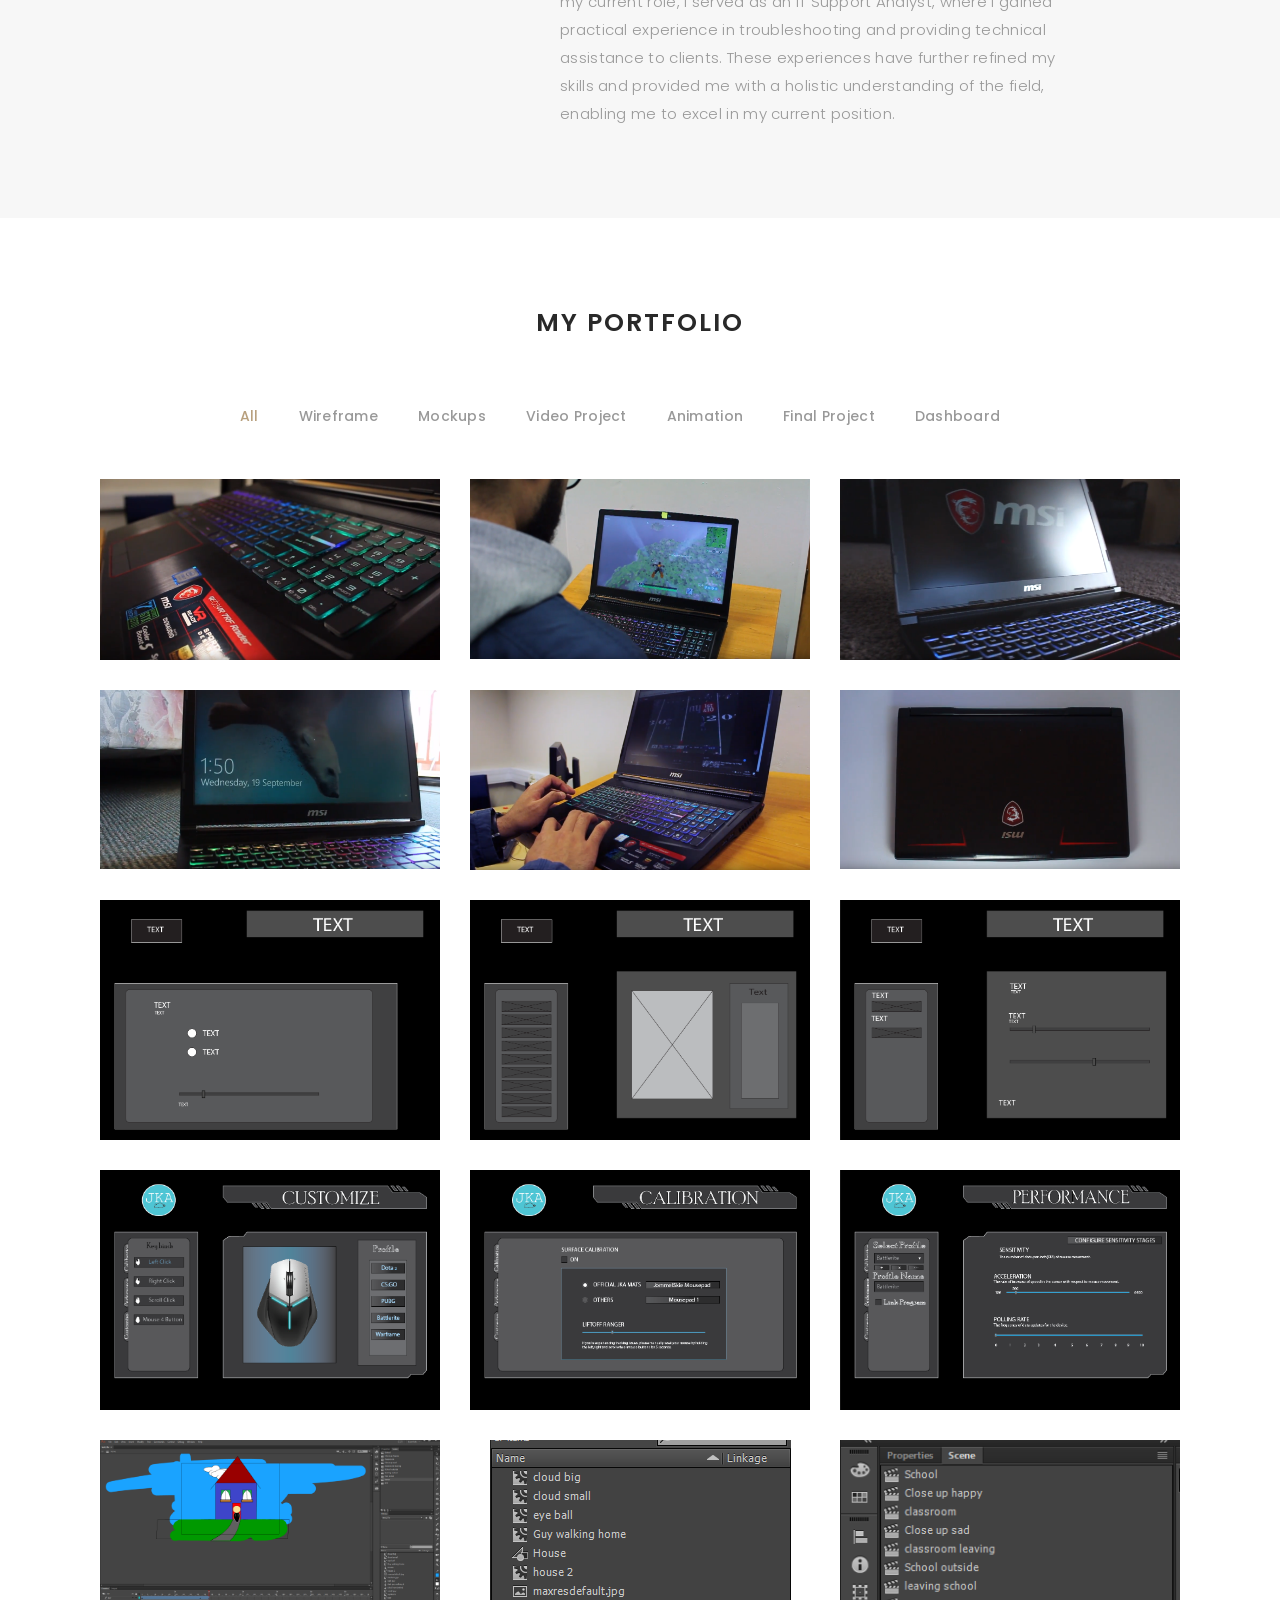
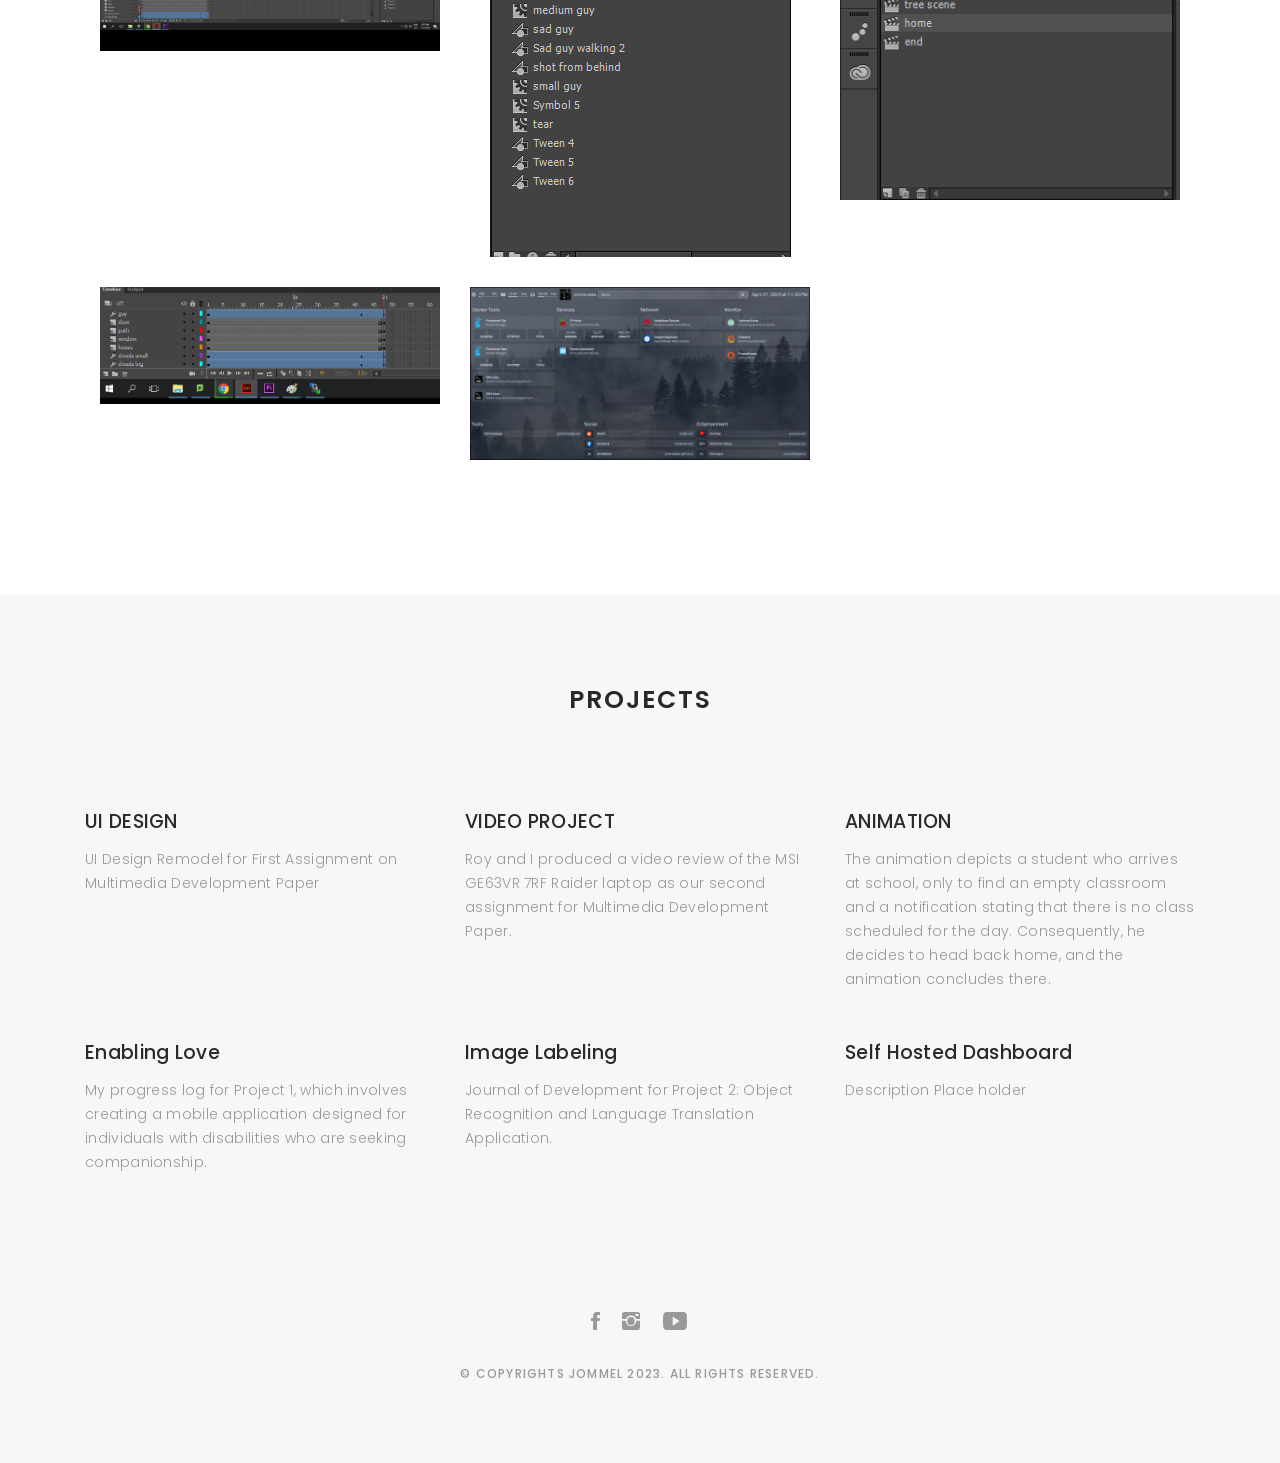
==== commit 460819db: "Update index.html" ====
--- a/index.html
+++ b/index.html
@@ -101,7 +101,7 @@
         <div class="col-lg-4 ">
           <div class="div-img-bg">
             <div class="about-img">
-              <img src="images/20260829_225910.jpg" class="img-responsive" alt="me">
+              <img src="images/me.jpg" class="img-responsive" alt="me">
             </div>
           </div>
         </div>
